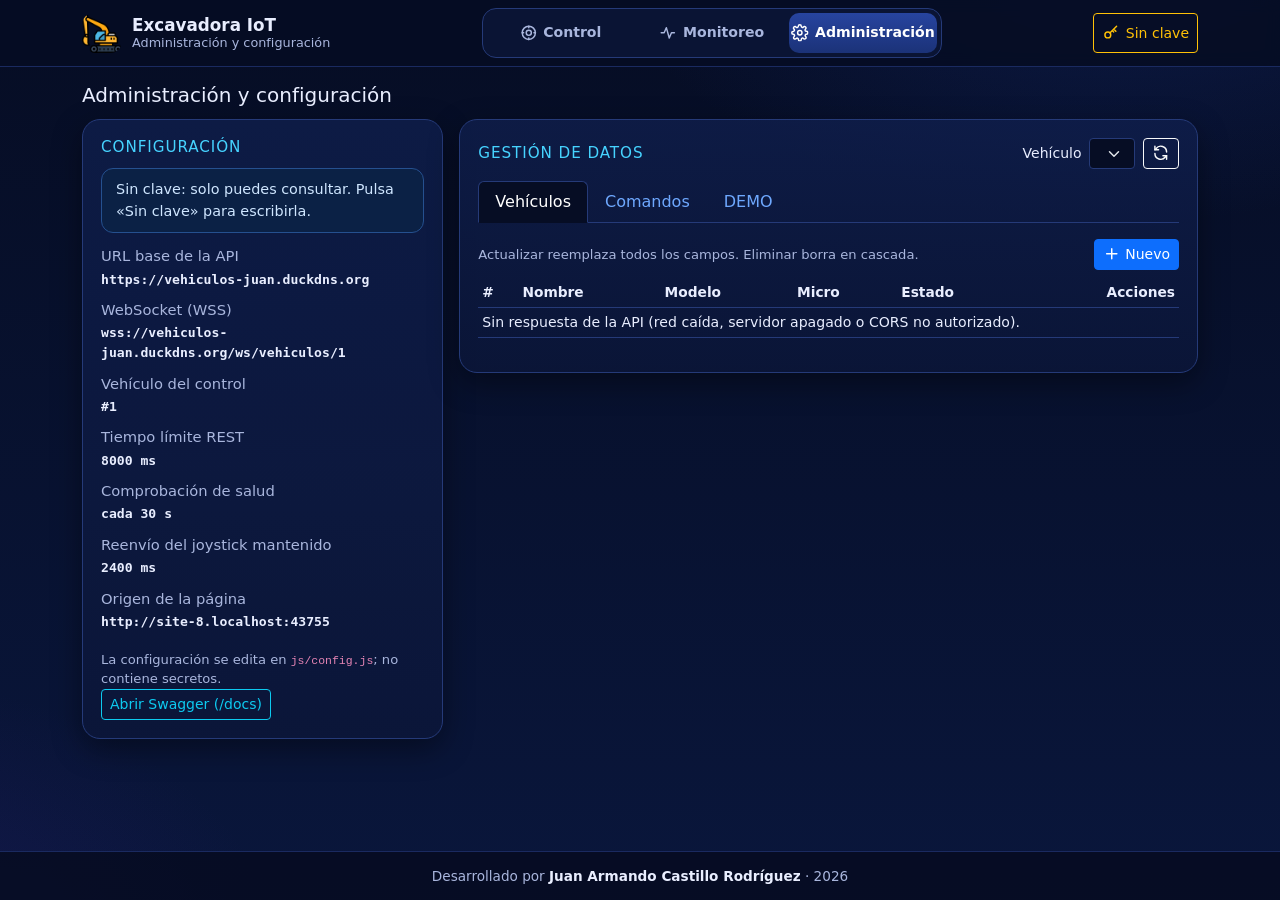
==== administracion.html @ 156f3e48 "Pantalla de carga" ====
<!doctype html>
<html lang="es" data-bs-theme="dark">
<head>
  <meta charset="utf-8">
  <meta name="viewport" content="width=device-width, initial-scale=1, viewport-fit=cover">
  <meta http-equiv="Content-Security-Policy" content="default-src 'self'; script-src 'self' https://cdn.jsdelivr.net; style-src 'self' https://cdn.jsdelivr.net; img-src 'self' data:; font-src 'self'; connect-src https://vehiculos-juan.duckdns.org wss://vehiculos-juan.duckdns.org; base-uri 'self'; form-action 'none'; object-src 'none'">
  <meta name="referrer" content="no-referrer">
  <meta name="description" content="Administración y configuración del vehículo IoT: vehículos, catálogo de comandos y DEMO.">
  <meta name="theme-color" content="#060d24">
  <title>Administración · Excavadora IoT</title>
  <link rel="icon" href="assets/icons/favicon.ico" sizes="16x16 32x32 48x48">
  <link rel="icon" href="assets/icons/favicon-32.png" type="image/png" sizes="32x32">
  <link rel="icon" href="assets/icons/icon-192.png" type="image/png" sizes="192x192">
  <link rel="apple-touch-icon" href="assets/icons/apple-touch-icon.png">
  <link rel="manifest" href="assets/site.webmanifest">
  <link rel="stylesheet" href="https://cdn.jsdelivr.net/npm/bootstrap@5.3.3/dist/css/bootstrap.min.css"
        integrity="sha384-QWTKZyjpPEjISv5WaRU9OFeRpok6YctnYmDr5pNlyT2bRjXh0JMhjY6hW+ALEwIH" crossorigin="anonymous">
  <link rel="stylesheet" href="assets/css/app.css">
  <script src="js/ui/carga.js"></script>
  <script defer src="https://cdn.jsdelivr.net/npm/bootstrap@5.3.3/dist/js/bootstrap.bundle.min.js"
          integrity="sha384-YvpcrYf0tY3lHB60NNkmXc5s9fDVZLESaAA55NDzOxhy9GkcIdslK1eN7N6jIeHz" crossorigin="anonymous"></script>
  <script type="module" src="js/pages/administracion.js"></script>
</head>
<body>
  <div class="carga" aria-hidden="true">
    <div class="carga-in">
      <div class="carga-logo"><img src="assets/icons/icon-192.png" alt="" width="96" height="96"></div>
      <div class="carga-suelo"></div>
      <p class="carga-titulo">Excavadora <span>IoT</span></p>
      <p class="carga-seccion"><small>Abriendo</small><strong>Administración</strong></p>
      <div class="carga-barra"><span></span></div>
      <p class="carga-pasos"><span>Encendiendo motor…</span><span>Calentando hidráulicos…</span><span>Preparando la pala…</span><span>¡Listo para excavar!</span></p>
      <p class="carga-pie">Juan Armando Castillo Rodríguez · 2026</p>
    </div>
  </div>
  <a class="saltar" href="#contenido">Saltar al contenido</a>

  <header class="barra-sup">
    <div class="container-xl barra-sup-in">
      <a class="marca" href="index.html">
        <img src="assets/icons/icon-192.png" alt="" width="40" height="40">
        <span class="marca-txt"><strong>Excavadora IoT</strong><small>Administración y configuración</small></span>
      </a>
      <nav class="nav-sec" aria-label="Secciones">
        <a href="index.html"><svg class="ico" aria-hidden="true"><use href="assets/icons/sprite.svg#i-gamepad"/></svg><span>Control</span></a>
        <a href="monitoreo.html"><svg class="ico" aria-hidden="true"><use href="assets/icons/sprite.svg#i-pulse"/></svg><span>Monitoreo</span></a>
        <a href="administracion.html" aria-current="page" aria-label="Administración"><svg class="ico" aria-hidden="true"><use href="assets/icons/sprite.svg#i-gear"/></svg><span class="lbl-largo">Administración</span><span class="lbl-corto" aria-hidden="true">Admin</span></a>
      </nav>
      <button id="btnClave" class="btn btn-sm btn-outline-warning btn-clave" type="button">
        <svg class="ico" aria-hidden="true"><use href="assets/icons/sprite.svg#i-key"/></svg><span>Sin clave</span>
      </button>
    </div>
  </header>

  <main id="contenido" class="container-xl contenido">
    <h1 class="titulo-pagina">Administración y configuración</h1>

    <div class="row g-3">
      <div class="col-lg-4">
        <section class="tarjeta" aria-labelledby="tConfig">
          <div class="tarjeta-h"><h2 id="tConfig">Configuración</h2></div>
          <p id="estadoClave" class="aviso aviso-info"></p>
          <dl id="dlConfig" class="kv kv-config"></dl>
          <p class="ayuda">La configuración se edita en <code>js/config.js</code>; no contiene secretos.</p>
          <a id="lnkDocs" class="btn btn-sm btn-outline-info" href="#" target="_blank" rel="noopener noreferrer">Abrir Swagger (/docs)</a>
        </section>
      </div>

      <div class="col-lg-8">
        <section class="tarjeta" aria-labelledby="tGestion">
          <div class="tarjeta-h">
            <h2 id="tGestion">Gestión de datos</h2>
            <div class="d-flex gap-2 align-items-center">
              <label class="small text-nowrap" for="selVehiculo">Vehículo</label>
              <select id="selVehiculo" class="form-select form-select-sm"></select>
              <button id="btnRecargar" class="btn btn-sm btn-outline-light" type="button" aria-label="Recargar datos">
                <svg class="ico" aria-hidden="true"><use href="assets/icons/sprite.svg#i-sync"/></svg>
              </button>
            </div>
          </div>

          <ul class="nav nav-tabs" role="tablist">
            <li class="nav-item" role="presentation">
              <button class="nav-link active" id="tab-veh" data-bs-toggle="tab" data-bs-target="#pnl-veh" type="button" role="tab" aria-controls="pnl-veh" aria-selected="true">Vehículos</button>
            </li>
            <li class="nav-item" role="presentation">
              <button class="nav-link" id="tab-cmd" data-bs-toggle="tab" data-bs-target="#pnl-cmd" type="button" role="tab" aria-controls="pnl-cmd" aria-selected="false">Comandos</button>
            </li>
            <li class="nav-item" role="presentation">
              <button class="nav-link" id="tab-demo" data-bs-toggle="tab" data-bs-target="#pnl-demo" type="button" role="tab" aria-controls="pnl-demo" aria-selected="false">DEMO</button>
            </li>
          </ul>

          <div class="tab-content pt-3">
            <div class="tab-pane fade show active" id="pnl-veh" role="tabpanel" aria-labelledby="tab-veh" tabindex="0">
              <div class="d-flex justify-content-between align-items-center mb-2">
                <p class="ayuda m-0">Actualizar reemplaza todos los campos. Eliminar borra en cascada.</p>
                <button id="btnNuevoVehiculo" class="btn btn-sm btn-primary" type="button">
                  <svg class="ico" aria-hidden="true"><use href="assets/icons/sprite.svg#i-plus"/></svg> Nuevo
                </button>
              </div>
              <div class="table-responsive">
                <table class="table table-sm align-middle">
                  <thead><tr>
                    <th scope="col">#</th><th scope="col">Nombre</th><th scope="col" class="d-none d-md-table-cell">Modelo</th>
                    <th scope="col" class="d-none d-sm-table-cell">Micro</th><th scope="col">Estado</th><th scope="col" class="text-end">Acciones</th>
                  </tr></thead>
                  <tbody id="tbVehiculos"></tbody>
                </table>
              </div>
            </div>

            <div class="tab-pane fade" id="pnl-cmd" role="tabpanel" aria-labelledby="tab-cmd" tabindex="0">
              <div class="d-flex justify-content-between align-items-center mb-2">
                <p class="ayuda m-0">Catálogo del vehículo seleccionado. El control solo muestra comandos activos.</p>
                <button id="btnNuevoComando" class="btn btn-sm btn-primary" type="button">
                  <svg class="ico" aria-hidden="true"><use href="assets/icons/sprite.svg#i-plus"/></svg> Nuevo
                </button>
              </div>
              <div class="table-responsive">
                <table class="table table-sm align-middle">
                  <thead><tr>
                    <th scope="col">Código</th><th scope="col">Nombre</th><th scope="col" class="d-none d-md-table-cell">Descripción</th>
                    <th scope="col">Estado</th><th scope="col" class="text-end">Acciones</th>
                  </tr></thead>
                  <tbody id="tbComandos"></tbody>
                </table>
              </div>
            </div>

            <div class="tab-pane fade" id="pnl-demo" role="tabpanel" aria-labelledby="tab-demo" tabindex="0">
              <div class="d-flex justify-content-between align-items-center mb-2">
                <p class="ayuda m-0">El botón «Demo» de Control ejecuta la marcada «En Control» (elige otra con «Usar en Control»).</p>
                <button id="btnNuevaDemo" class="btn btn-sm btn-primary" type="button">
                  <svg class="ico" aria-hidden="true"><use href="assets/icons/sprite.svg#i-plus"/></svg> Nueva
                </button>
              </div>
              <div class="table-responsive">
                <table class="table table-sm align-middle">
                  <thead><tr>
                    <th scope="col">Nombre</th><th scope="col" class="d-none d-md-table-cell">Descripción</th>
                    <th scope="col">Estado</th><th scope="col" class="text-end">Acciones</th>
                  </tr></thead>
                  <tbody id="tbDemos"></tbody>
                </table>
              </div>

              <div class="d-flex justify-content-between align-items-center mt-3 mb-2">
                <h3 id="tituloMovimientos" class="subtitulo m-0">Movimientos de la DEMO</h3>
                <button id="btnNuevoMovimiento" class="btn btn-sm btn-primary" type="button" disabled>
                  <svg class="ico" aria-hidden="true"><use href="assets/icons/sprite.svg#i-plus"/></svg> Paso
                </button>
              </div>
              <p id="totalMovimientos" class="ayuda mt-0"></p>
              <div class="table-responsive">
                <table class="table table-sm align-middle">
                  <thead><tr>
                    <th scope="col">Orden</th><th scope="col">Comando</th><th scope="col">Duración ms</th>
                    <th scope="col">Pausa ms</th><th scope="col" class="text-end">Acciones</th>
                  </tr></thead>
                  <tbody id="tbMovimientos"></tbody>
                </table>
              </div>
            </div>
          </div>
        </section>
      </div>
    </div>
  </main>

  <footer class="pie">
    <div class="container-xl">
      <p class="mb-0">Desarrollado por <strong>Juan Armando Castillo Rodríguez</strong> · 2026</p>
    </div>
  </footer>
</body>
</html>
---- assets/css/app.css ----
/* ==========================================================================
   Excavadora IoT · estilos propios sobre Bootstrap 5.3 (tema oscuro)
   Mobile First: los estilos base son para teléfono; los @media amplían.
   ========================================================================== */

:root {
  --fondo: #060d24;
  --fondo-2: #0b1a45;
  --panel: #0d1b45;
  --panel-borde: #253a78;
  --texto: #e9eeff;
  --tenue: #a9b6dd;
  --acento: #46d3ff;
  --violeta: #7c8cff;
  --ok: #34e0a8;
  --medio: #ffc857;
  --mal: #ff6b84;
  --neutro: #9aa6c8;
  --radio: 18px;
  --stop-alto: 48px;
  --sab: env(safe-area-inset-bottom, 0px);
  --bs-body-bg: var(--fondo);
  --bs-body-color: var(--texto);
  --bs-secondary-color: var(--tenue);
  --bs-border-color: var(--panel-borde);
  --bs-link-color-rgb: 70, 211, 255;
  --bs-link-hover-color-rgb: 150, 230, 255;
}

* { -webkit-tap-highlight-color: transparent; }
[hidden] { display: none !important; }

html, body { max-width: 100%; overflow-x: hidden; }

body {
  min-height: 100vh;
  display: flex;
  flex-direction: column;
  background:
    radial-gradient(900px 520px at 88% -10%, #1b3a9a55, transparent 60%),
    radial-gradient(700px 520px at -10% 110%, #3a1f8a40, transparent 60%),
    linear-gradient(180deg, var(--fondo), var(--fondo-2) 140%) fixed;
  color: var(--texto);
  font-family: system-ui, -apple-system, "Segoe UI", Roboto, "Helvetica Neue", Arial, sans-serif;
}

:focus-visible {
  outline: 3px solid var(--acento) !important;
  outline-offset: 2px;
  box-shadow: none !important;
}

.container-xl {
  padding-left: max(.75rem, env(safe-area-inset-left, 0px));
  padding-right: max(.75rem, env(safe-area-inset-right, 0px));
}

.saltar {
  position: absolute; left: 8px; top: -60px; z-index: 100;
  padding: 8px 14px; border-radius: 10px; background: var(--acento); color: #00121b; font-weight: 700;
}
.saltar:focus { top: 8px; }

.ico {
  width: 1.25em; height: 1.25em; flex: none;
  fill: none; stroke: currentColor; stroke-width: 2; stroke-linecap: round; stroke-linejoin: round;
  vertical-align: -0.25em;
}
.ico.gira { animation: girar 1.2s linear infinite; }
@keyframes girar { to { transform: rotate(360deg); } }

/* ------------------------------ Encabezado ------------------------------ */
.barra-sup {
  position: sticky; top: 0; z-index: 30;
  background: #060d24e6; backdrop-filter: blur(8px);
  border-bottom: 1px solid #1a2a60;
  padding-top: env(safe-area-inset-top, 0px);
}
.barra-sup-in {
  display: grid;
  grid-template-columns: minmax(0, 1fr) auto;
  grid-template-areas: "marca clave" "nav nav";
  gap: 8px 10px; align-items: center; padding-block: 8px;
}
.marca { grid-area: marca; display: flex; align-items: center; gap: 10px; min-width: 0; color: var(--texto); text-decoration: none; }
.marca img { border-radius: 12px; flex: none; }
.marca-txt { display: flex; flex-direction: column; min-width: 0; line-height: 1.2; }
.marca-txt strong { font-size: 1.05rem; }
.marca-txt small { color: var(--tenue); font-size: .8rem; white-space: nowrap; overflow: hidden; text-overflow: ellipsis; }
.btn-clave { grid-area: clave; display: inline-flex; align-items: center; gap: 6px; min-height: 40px; white-space: nowrap; }

.nav-sec {
  grid-area: nav; display: grid; grid-template-columns: repeat(3, minmax(0, 1fr));
  gap: 4px; padding: 4px; border-radius: 14px; background: #0a1434; border: 1px solid var(--panel-borde);
}
.nav-sec a {
  display: flex; align-items: center; justify-content: center; gap: 6px; min-height: 40px; padding: 6px 8px;
  border-radius: 10px; color: var(--tenue); text-decoration: none; font-size: .88rem; font-weight: 600;
  white-space: nowrap; overflow: hidden; text-overflow: ellipsis;
}
.nav-sec a:hover { color: var(--texto); background: #ffffff0d; }
.nav-sec a[aria-current="page"] { color: #fff; background: linear-gradient(180deg, #27449f, #1b3278); }

@media (max-width: 575.98px) {
  .nav-sec .lbl-largo { display: none; }
  .nav-sec .lbl-corto { display: inline; }
  .marca img { width: 34px; height: 34px; }
  .barra-sup-in { padding-block: 6px; gap: 6px 8px; }
  .nav-sec a { min-height: 38px; }
}

@media (min-width: 768px) {
  .barra-sup-in { grid-template-columns: auto 1fr auto; grid-template-areas: "marca nav clave"; }
  .nav-sec { justify-self: center; width: min(460px, 100%); }
}

/* ----------------- Menú con indicadores (página de Control) -------------- */
/* Un solo bloque: secciones a la izquierda y WSS · AWS · RDS a la derecha. */
.menu {
  grid-area: nav; display: flex; align-items: stretch; gap: 4px; min-width: 0;
  padding: 4px; border-radius: 14px; background: #0a1434; border: 1px solid var(--panel-borde);
}
.menu .nav-sec { flex: 1 1 auto; display: flex; gap: 2px; min-width: 0; padding: 0; border: 0; background: none; }
.menu .nav-sec a { flex: 1 1 auto; min-width: 0; padding-inline: 6px; }
.estado-barra { flex: none; display: flex; }
.estado-btn {
  display: flex; align-items: center; gap: 1px; min-height: 38px; padding: 0 3px 0 5px;
  border: 0; border-left: 1px solid var(--panel-borde); border-radius: 0 10px 10px 0;
  background: transparent; color: var(--tenue); font: inherit; touch-action: manipulation;
}
.estado-btn:hover { background: #ffffff0d; }
.estado-chip {
  display: flex; flex-direction: column; align-items: center; gap: 2px; min-width: 30px; padding: 0 2px;
  font-size: .58rem; font-weight: 700; letter-spacing: .05em; line-height: 1;
}
.estado-ico { display: inline-flex; }
.estado-chip .ico { width: 15px; height: 15px; vertical-align: 0; }
.estado-chip[data-nivel="ok"] .ico { color: var(--ok); }
.estado-chip[data-nivel="medio"] .ico { color: var(--medio); }
.estado-chip[data-nivel="mal"] .ico, .estado-chip[data-nivel="mal"] .estado-nombre { color: var(--mal); }
.estado-chip[data-nivel="neutro"] .ico { color: var(--neutro); }

@media (max-width: 575.98px) { .menu .nav-sec .ico { display: none; } }   /* en teléfono: solo texto en las secciones */
@media (min-width: 768px) { .menu { justify-self: center; width: min(600px, 100%); } .menu .nav-sec { width: auto; } }
@media (min-width: 992px) {
  .estado-chip { flex-direction: row; gap: 4px; padding: 0 5px; font-size: .68rem; }
  .estado-btn { padding: 0 6px 0 8px; }
}

/* ------------------------------- Contenido ------------------------------ */
.contenido { flex: 1 0 auto; padding-top: 14px; padding-bottom: 20px; }
.titulo-pagina { font-size: 1.25rem; margin: 2px 0 12px; }

.tarjeta {
  background: linear-gradient(180deg, #0f1e4ccc, #0b1639cc);
  border: 1px solid var(--panel-borde); border-radius: var(--radio);
  padding: 14px; box-shadow: 0 10px 30px #0006; min-width: 0;
}
.tarjeta-h { display: flex; flex-wrap: wrap; align-items: center; justify-content: space-between; gap: 8px 12px; margin-bottom: 12px; }
.tarjeta h2 { font-size: .95rem; margin: 0; color: var(--acento); letter-spacing: .06em; text-transform: uppercase; }
.subtitulo { font-size: .78rem; color: var(--tenue); letter-spacing: .08em; text-transform: uppercase; margin: 18px 0 10px; }
.columna { display: grid; gap: 1rem; align-content: start; }
.ayuda { font-size: .82rem; color: var(--tenue); margin: 10px 0 0; }
.vacio { color: var(--tenue); font-size: .88rem; }

@media (min-width: 576px) { .tarjeta { padding: 18px; } }

.aviso {
  margin: 0 0 12px; padding: 10px 14px; border-radius: 12px; font-size: .9rem;
  background: #0b2145; border: 1px solid #25508f; color: #cfe6ff;
}
.aviso-error { background: #35101c; border-color: #8a2a42; color: #ffd0da; }

.kv { display: grid; grid-template-columns: auto minmax(0, 1fr); gap: 6px 14px; margin: 0; font-size: .92rem; }
.kv dt { color: var(--tenue); font-weight: 400; }
.kv dd { margin: 0; text-align: right; font-weight: 600; overflow-wrap: anywhere; }
.kv .destacado { font-size: 1.35rem; color: var(--acento); letter-spacing: .03em; }
.kv-config { grid-template-columns: minmax(0, 1fr); gap: 2px; }
.kv-config dd { text-align: left; font-family: ui-monospace, Consolas, monospace; font-size: .82rem; margin-bottom: 8px; }

/* ----------------------- Panel de conectividad -------------------------- */
.lbl-corto { display: none; }
.conn { margin-bottom: 12px; }
.conn-grid { display: grid; gap: 8px; grid-template-columns: repeat(3, minmax(0, 1fr)); }

.conn-item {
  display: flex; gap: 10px; align-items: flex-start; min-width: 0;
  padding: 10px 12px; border-radius: 14px; background: #0a1434; border: 1px solid var(--panel-borde);
  border-left-width: 5px;
}
.conn-ico { font-size: 1.35rem; line-height: 1; padding-top: 2px; }
.conn-txt { display: flex; flex-direction: column; min-width: 0; }
.conn-nombre { display: flex; align-items: center; gap: 5px; font-size: .74rem; color: var(--tenue); text-transform: uppercase; letter-spacing: .06em; }
.conn-tipo { width: 1.1em; height: 1.1em; }
.conn-estado { font-size: 1rem; }
.conn-sub, .conn-detalle { color: var(--tenue); font-size: .75rem; overflow-wrap: anywhere; }
.conn-detalle:empty { display: none; }

.nivel-ok { border-color: var(--panel-borde); border-left-color: var(--ok); } .nivel-ok .conn-ico, .nivel-ok .conn-estado { color: var(--ok); }
.nivel-medio { border-left-color: var(--medio); } .nivel-medio .conn-ico, .nivel-medio .conn-estado { color: var(--medio); }
.nivel-mal { border-left-color: var(--mal); } .nivel-mal .conn-ico, .nivel-mal .conn-estado { color: var(--mal); }
.nivel-neutro { border-left-color: var(--neutro); border-left-style: dashed; } .nivel-neutro .conn-ico, .nivel-neutro .conn-estado { color: var(--neutro); }

.conn-pie { display: flex; align-items: center; justify-content: space-between; gap: 8px; margin-top: 8px; }
.conn-nota { display: flex; gap: 6px; align-items: flex-start; margin: 0; font-size: .78rem; color: var(--tenue); flex: 1 1 auto; min-width: 0; }
.conn-btn { display: inline-flex; align-items: center; gap: 6px; min-height: 36px; flex: none; }
.conn-compacto .conn-sub { display: none; }
.conn-compacto .conn-item { padding: 8px 12px; }

/* Móvil: tres fichas en una fila. Fila 1 = tipo (icono + nombre corto),
   fila 2 = estado (icono de estado + texto). El color es apoyo, no la única señal. */
@media (max-width: 639.98px) {
  .conn-grid { gap: 6px; }
  .conn-item {
    display: grid; grid-template-columns: auto minmax(0, 1fr); grid-template-areas: "nombre nombre" "ico estado";
    gap: 2px 5px; align-items: center; padding: 6px 8px;
    border-left-width: 1px; border-top-width: 4px;
  }
  .nivel-ok { border-top-color: var(--ok); } .nivel-medio { border-top-color: var(--medio); }
  .nivel-mal { border-top-color: var(--mal); } .nivel-neutro { border-top-color: var(--neutro); border-top-style: dashed; border-left-style: solid; }
  .conn-txt { display: contents; }
  .conn-nombre { grid-area: nombre; font-size: .66rem; letter-spacing: .04em; font-weight: 600; }
  .conn-ico { grid-area: ico; font-size: .95rem; padding: 0; }
  .conn-estado { grid-area: estado; font-size: .8rem; line-height: 1.15; overflow-wrap: normal; }
  .conn-sub, .conn-detalle { display: none; }
  .conn .lbl-largo { display: none; }
  .conn .lbl-corto { display: inline; }
  .conn-pie { margin-top: 6px; }
  .conn-nota { font-size: .72rem; align-items: center; }
  .conn-btn { min-height: 34px; min-width: 40px; justify-content: center; padding: 4px 8px; }
}
@media (max-width: 400px) {
  .conn-estado { font-size: .72rem; }
  .conn-item { padding: 6px 6px; gap: 2px 4px; }
}
@media (max-width: 350px) {
  .conn-ico { display: none; }                     /* el texto y el borde superior siguen indicando el estado */
  .conn-item { grid-template-areas: "nombre nombre" "estado estado"; }
}

/* ---------------------------- Modo de manejo ---------------------------- */
.segmento { display: inline-flex; max-width: 100%; border: 1px solid var(--panel-borde); border-radius: 12px; overflow: hidden; background: #0a1434; }
.segmento button {
  flex: 1 1 auto; min-height: 42px; border: 0; padding: 8px 14px; background: transparent; color: var(--tenue);
  font: inherit; font-size: .88rem; font-weight: 600; touch-action: manipulation;
  display: inline-flex; align-items: center; justify-content: center; gap: 6px;
}
.segmento button[aria-selected="true"], .segmento button[aria-pressed="true"] { background: linear-gradient(180deg, #27449f, #1b3278); color: #fff; }

/* --------------------------- Botones de control ------------------------- */
.cbtn {
  position: relative; display: flex; flex-direction: column; align-items: center; justify-content: center; gap: 2px;
  min-height: 56px; min-width: 0; padding: 4px 3px; border-radius: 14px; border: 1px solid #3550a8;
  background: linear-gradient(180deg, #1a2f78, #10215a); color: var(--texto);
  font: inherit; font-size: .66rem; font-weight: 700; letter-spacing: .02em; line-height: 1.15; text-align: center;
  box-shadow: 0 5px 14px #0007, inset 0 1px 0 #ffffff1a;
  touch-action: none; user-select: none; -webkit-user-select: none; -webkit-touch-callout: none;
  transition: transform .06s, box-shadow .15s, border-color .15s, background .15s;
}
.cbtn .ico { width: 22px; height: 22px; }
.cbtn-txt, .cbtn-estado { max-width: 100%; white-space: nowrap; overflow: hidden; text-overflow: ellipsis; }
.cbtn-estado { font-size: .92em; font-weight: 600; letter-spacing: .03em; }
.cbtn-estado:empty { display: none; }
/* Mientras se muestra el estado (Enviando, Aceptado, Error) sustituye al nombre: una sola línea de texto. */
.cbtn.is-sending .cbtn-txt, .cbtn.is-ok .cbtn-txt, .cbtn.is-error .cbtn-txt { display: none; }
.cbtn.is-pressed { transform: translateY(2px) scale(.97); border-color: var(--acento); background: linear-gradient(180deg, #2a52c9, #17317f); box-shadow: 0 0 22px #46d3ff66; }
.cbtn.is-sending { border-color: var(--medio); }
.cbtn.is-sending .cbtn-estado { color: var(--medio); }
.cbtn.is-ok { border-color: var(--ok); box-shadow: 0 0 18px #34e0a855; }
.cbtn.is-ok .cbtn-estado { color: var(--ok); }
.cbtn.is-error { border-color: var(--mal); box-shadow: 0 0 18px #ff6b8455; }
.cbtn.is-error .cbtn-estado { color: var(--mal); }
.cbtn.is-activo { outline: 2px solid var(--ok); outline-offset: 2px; }
.cbtn:disabled { opacity: .4; filter: saturate(.4); cursor: not-allowed; box-shadow: none; }
.cbtn.sin-catalogo { border-style: dashed; }

/* Cruceta: se ajusta al hueco de su mando (.pad-zona es el contenedor de tamaño).
   En vertical puede ser algo más alta que ancha para dar botones más cómodos. */
.cruceta {
  display: grid; grid-template-columns: repeat(3, minmax(0, 1fr)); grid-template-rows: repeat(3, minmax(0, 1fr));
  gap: clamp(4px, 3cqmin, 10px);
  width: min(100cqw, 340px); height: min(100cqh, 125cqw, 425px);
}
.cruceta .cbtn { min-height: 0; padding: 2px; letter-spacing: 0; font-size: clamp(.53rem, 5.4cqmin, .76rem); }
.cruceta .cbtn .ico { width: clamp(18px, 13cqmin, 30px); height: clamp(18px, 13cqmin, 30px); }
.cruceta .dir-arriba { grid-area: 1 / 2; } .cruceta .dir-izquierda { grid-area: 2 / 1; }
.cruceta .dir-derecha { grid-area: 2 / 3; } .cruceta .dir-abajo { grid-area: 3 / 2; }
.cruceta-eje {
  grid-area: 2 / 2; place-self: center; width: 70%; aspect-ratio: 1; border-radius: 50%;
  display: grid; place-items: center; color: #6d85d0; border: 1px dashed #3a55ad88; background: #0a143499;
}
.cruceta-eje .ico { width: 52%; height: 52%; stroke-width: 1.6; }

.secundarios { display: grid; gap: 6px; grid-template-columns: repeat(auto-fit, minmax(60px, 1fr)); min-height: 0; }
/* Fila central: accesorios del catálogo + Demo, todos en la misma rejilla */
.fila-centro { display: grid; gap: 6px; grid-template-columns: repeat(auto-fit, minmax(60px, 1fr)); min-height: 0; }
.fila-centro > .secundarios { display: contents; }
.cbtn-demo { --avance: 0%; border-color: #6b5bd6; background: linear-gradient(180deg, #2b2a7a, #191a55); }
.cbtn-demo.is-confirmar { border-color: var(--medio); color: var(--medio); box-shadow: 0 0 16px #ffc85755; }
.cbtn-demo.is-demo {
  border-color: var(--violeta); color: #fff;
  background: linear-gradient(90deg, #5a4bd6 var(--avance), #191a55 var(--avance));
  box-shadow: 0 0 16px #7c8cff66;
}
.secundarios .vacio { margin: 0; font-size: .78rem; text-align: center; }
.cbtn-sec { min-height: 52px; border-radius: 12px; }

/* -------------------------------- Joystick ------------------------------ */
.joy {
  position: relative; width: min(78vw, 300px, 50vh); aspect-ratio: 1; margin: 0 auto; border-radius: 50%;
  background: radial-gradient(circle at 50% 38%, #17306f 0%, #0c1840 62%, #08112b 100%);
  border: 2px solid #3550a8; box-shadow: inset 0 0 42px #000b, 0 0 30px #1d3a9a55, 0 10px 26px #0008;
  touch-action: none; user-select: none; -webkit-user-select: none; -webkit-touch-callout: none; cursor: grab;
}
.joy::before { content: ""; position: absolute; inset: 17%; border-radius: 50%; border: 1px dashed #3a55ad88; }
.joy::after { content: ""; position: absolute; inset: 37%; border-radius: 50%; border: 1px solid #3a55ad66; }
.joy.deshabilitado { opacity: .4; filter: saturate(.4); cursor: not-allowed; }
.joy.arrastrando { cursor: grabbing; border-color: var(--acento); }
.joy-mk { pointer-events: none; position: absolute; display: grid; place-items: center; width: 30px; height: 30px; color: #6d85d0; transition: color .12s; }
.joy-mk .ico { width: 24px; height: 24px; stroke-width: 2.6; }
.joy-mk.on { color: var(--acento); filter: drop-shadow(0 0 7px var(--acento)); }
.joy-mk.no-disp { opacity: .25; }
.mk-arriba { top: 6%; left: calc(50% - 15px); } .mk-abajo { bottom: 6%; left: calc(50% - 15px); }
.mk-izquierda { left: 6%; top: calc(50% - 15px); } .mk-derecha { right: 6%; top: calc(50% - 15px); }
.joy-perilla {
  position: absolute; left: 33%; top: 33%; width: 34%; height: 34%; border-radius: 50%; z-index: 1; pointer-events: none;
  background: radial-gradient(circle at 35% 28%, #9be8ff, #2f78ff 52%, #1b2f93);
  box-shadow: 0 8px 20px #000b, 0 0 26px #46d3ff77; transition: transform .16s cubic-bezier(.2, .9, .3, 1.3); will-change: transform;
}
.joy.arrastrando .joy-perilla { transition: none; }
.joy.arrastrando .joy-mk { transition: none; }

/* ------------------------------ Giroscopio ------------------------------ */
/* Nivel de burbuja (mismo aspecto que el joystick, pero no se toca) + Activar/Centrar. */
.giro { width: 100%; height: 100%; min-height: 0; display: flex; flex-direction: column; align-items: center; gap: 5px; }
.giro-zona { flex: 1 1 auto; min-height: 0; width: 100%; container-type: size; display: grid; place-items: center; }
.tel-nivel {
  --gx: 0; --gy: 0;
  position: relative; width: min(100cqw, 100cqh, 250px); aspect-ratio: 1; display: grid; place-items: center;
  border-radius: 22px; border: 1px solid var(--panel-borde); perspective: 520px;
  background:
    linear-gradient(90deg, transparent calc(50% - .5px), #3a55ad55 calc(50% - .5px), #3a55ad55 calc(50% + .5px), transparent calc(50% + .5px)),
    linear-gradient(0deg, transparent calc(50% - .5px), #3a55ad55 calc(50% - .5px), #3a55ad55 calc(50% + .5px), transparent calc(50% + .5px)),
    radial-gradient(circle at 50% 45%, #15296a, #0a1434 72%);
  transition: border-color .2s, opacity .2s;
}
.tel-nivel.activo { border-color: var(--acento); box-shadow: 0 0 22px #46d3ff33 inset; }
.tel-nivel.deshabilitado { opacity: .45; filter: saturate(.4); }
.tel {
  position: relative; width: 33%; aspect-ratio: 9 / 17; display: grid; place-items: center;
  border-radius: 16% / 9%; border: 3px solid #8fa6e8; background: linear-gradient(160deg, #23408f, #0d1b45);
  box-shadow: 0 14px 26px #000a;
  transform: rotateX(calc(var(--gy) * -1.4deg)) rotateY(calc(var(--gx) * 1.4deg));
  transition: transform .08s linear, opacity .2s;
}
.tel::before { content: ""; position: absolute; top: 5%; width: 30%; height: 3%; border-radius: 9px; background: #8fa6e8aa; }
.tel-nivel:not(.activo) .tel { opacity: .55; }
.tel-pantalla { position: relative; width: 80%; height: 78%; margin-top: 8%; border-radius: 10%; background: #07102a; display: grid; place-items: center; overflow: hidden; }
.tel-burbuja {
  width: 34%; aspect-ratio: 1; border-radius: 50%;
  background: radial-gradient(circle at 35% 30%, #c4f5ff, var(--acento) 55%, #1b6fd1); box-shadow: 0 0 12px #46d3ff99;
  transform: translate(calc(var(--gx) * 3.6%), calc(var(--gy) * 3.6%));
}
.tel-dir {
  position: absolute; display: inline-flex; align-items: center; gap: 2px; padding: 2px 6px; border-radius: 999px;
  font-size: clamp(.55rem, 4.6cqmin, .7rem); font-weight: 800; letter-spacing: .04em; text-transform: uppercase;
  color: #7d93d8; border: 1px solid transparent; transition: background .12s, color .12s;
}
.tel-dir .ico { width: 1.15em; height: 1.15em; stroke-width: 2.6; }
.tel-dir.dir-arriba { top: 4%; left: 50%; transform: translateX(-50%); }
.tel-dir.dir-abajo { bottom: 4%; left: 50%; transform: translateX(-50%); }
.tel-dir.dir-izquierda { left: 2%; top: 50%; transform: translateY(-50%); }
.tel-dir.dir-derecha { right: 2%; top: 50%; transform: translateY(-50%); }
.tel-dir.on { color: #00121b; background: var(--acento); box-shadow: 0 0 14px #46d3ff88; }
.tel-dir.no-disp { opacity: .3; }

/* Brazo y pala en modo Giroscopio: botonera compacta 2×2 (Subir · Pala izq. / Bajar · Pala der.) */
.botones-brazo {
  display: grid; grid-template-columns: repeat(2, minmax(0, 1fr)); grid-template-rows: repeat(2, minmax(0, 1fr));
  gap: clamp(5px, 3cqmin, 10px); width: min(100cqw, 300px); height: min(100cqh, 230px);
}
.botones-brazo .cbtn { min-height: 0; font-size: clamp(.6rem, 5cqmin, .8rem); }
.botones-brazo .cbtn .ico { width: clamp(18px, 11cqmin, 28px); height: clamp(18px, 11cqmin, 28px); }
.botones-brazo .dir-arriba { grid-area: 1 / 1; } .botones-brazo .dir-izquierda { grid-area: 1 / 2; }
.botones-brazo .dir-abajo { grid-area: 2 / 1; } .botones-brazo .dir-derecha { grid-area: 2 / 2; }
.giro-acciones { flex: none; display: flex; gap: 6px; width: 100%; max-width: 280px; }
.btn-giro {
  flex: 1 1 0; min-width: 0; min-height: 38px; padding: 4px 6px; display: inline-flex; align-items: center; justify-content: center; gap: 5px;
  border-radius: 12px; border: 1px solid var(--panel-borde); background: #0a1434; color: var(--texto);
  font: inherit; font-size: .76rem; font-weight: 700; white-space: nowrap; overflow: hidden; touch-action: manipulation;
}
.btn-giro .ico { width: 16px; height: 16px; }
.btn-giro[aria-pressed="true"] { background: linear-gradient(180deg, #27449f, #1b3278); border-color: var(--acento); color: #fff; }
.btn-giro:disabled { opacity: .4; cursor: not-allowed; }
.giro-estado {
  flex: none; margin: 0; max-width: 100%; min-height: 1.25em; font-size: .66rem; line-height: 1.25; color: var(--tenue); text-align: center;
  display: -webkit-box; -webkit-line-clamp: 2; -webkit-box-orient: vertical; overflow: hidden;
}
.giro-estado[data-tipo="error"] { color: var(--medio); }

/* ---------------------------------- Voz --------------------------------- */
.voz { display: grid; gap: 8px; width: 100%; max-width: 560px; align-content: center; }
.voz-fila { display: flex; align-items: center; gap: 10px; min-width: 0; }
.voz-opciones { flex-wrap: wrap; }
.mic {
  flex: none; width: 76px; height: 76px; border-radius: 50%; border: 2px solid #3550a8; color: #fff;
  display: grid; place-items: center; background: radial-gradient(circle at 35% 30%, #2a52c9, #12266f 70%);
  box-shadow: 0 8px 26px #0008; touch-action: manipulation;
}
.mic .ico { width: 34px; height: 34px; }
.mic.on { border-color: var(--ok); animation: onda 1.4s infinite; }
.mic:disabled { opacity: .4; }
@keyframes onda { 0% { box-shadow: 0 0 0 0 #34e0a877; } 70% { box-shadow: 0 0 0 18px #34e0a800; } 100% { box-shadow: 0 0 0 0 #34e0a800; } }
.voz-transcr { flex: 1; min-width: 0; padding: 8px 10px; border-radius: 12px; background: #0a1434; border: 1px solid var(--panel-borde); font-size: .9rem; }
.voz-transcr p { margin: 0; overflow-wrap: anywhere; }
.voz-mic-txt { font-size: .72rem; color: var(--tenue); }
#vozTexto.interino { color: var(--tenue); font-style: italic; }
.voz-res { font-weight: 700; font-size: .82rem; min-height: 1.2em; }
.voz-res.ok { color: var(--ok); } .voz-res.no { color: var(--medio); }
.voz-estado { margin: 0; font-size: .74rem; color: var(--tenue); min-height: 0; }
.voz-estado:empty { display: none; }
.chips { display: flex; gap: 6px; overflow-x: auto; padding-bottom: 2px; scrollbar-width: thin; }
.chip { flex: none; min-height: 32px; padding: 4px 10px; border-radius: 999px; border: 1px solid var(--panel-borde); background: #0b1636; color: var(--texto); font-size: .78rem; }

/* --------------------------------- DEMO --------------------------------- */
.progress { height: 10px; background: #0a1434; border: 1px solid var(--panel-borde); }
.barra-demo { background: linear-gradient(90deg, var(--violeta), var(--acento)); transition: width .3s; }
.progreso-paso { height: 6px; margin-top: 6px; }
.barra-paso { background: linear-gradient(90deg, #34e0a8, #46d3ff); width: 0; }

.contadores { display: grid; grid-template-columns: repeat(4, minmax(0, 1fr)); gap: 6px; margin-top: 12px; }
.contadores div { display: flex; flex-direction: column; align-items: center; padding: 8px 4px; border-radius: 12px; background: #0a1434; border: 1px solid var(--panel-borde); }
.contadores strong { font-size: 1.2rem; color: var(--acento); }
.contadores span { font-size: .68rem; color: var(--tenue); text-align: center; }

/* ------------------------------- Registros ------------------------------ */
.registro { list-style: none; margin: 0; padding: 0; max-height: 260px; overflow: auto; font-size: .82rem; }
.registro li { display: flex; flex-wrap: wrap; gap: 2px 8px; padding: 7px 2px; border-bottom: 1px solid #1a2a5e; }
.registro time { color: var(--tenue); font-family: ui-monospace, Consolas, monospace; font-size: .76rem; }
.reg-etq { color: var(--acento); font-weight: 700; }
.reg-txt { flex: 1 1 180px; min-width: 0; overflow-wrap: anywhere; }

.tabla-alta { max-height: 420px; overflow: auto; }
.table { --bs-table-bg: transparent; --bs-table-color: var(--texto); font-size: .86rem; }
.tabla-eventos .detalle { min-width: 220px; overflow-wrap: anywhere; }
.acciones { text-align: right; white-space: nowrap; }
.acciones .btn { display: inline-flex; align-items: center; gap: 4px; min-height: 36px; min-width: 36px; justify-content: center; margin-left: 4px; }
.badge-control { background: #ffb02e; color: #1a1300; }
.badge.ev-movimiento { background: #1f7a5e; } .badge.ev-demo { background: #4b3aa8; }
.badge.ev-estado { background: #2a4a8f; } .badge.ev-error { background: #a8344f; } .badge.ev-sistema { background: #3a4466; }

/* --------------------------------- Avisos ------------------------------- */
.toasts {
  position: fixed; left: 50%; transform: translateX(-50%); z-index: 1090;
  bottom: calc(var(--sab) + 16px); width: min(92vw, 420px); display: grid; gap: 8px; pointer-events: none;
}
.toast-msg { padding: 11px 14px; border-radius: 12px; font-size: .9rem; background: #0c1a45f2; border: 1px solid var(--panel-borde); box-shadow: 0 8px 24px #000a; }
.toast-msg.ok { border-color: #1f9c76; } .toast-msg.error { border-color: #b8364f; background: #35101cf2; } .toast-msg.info { border-color: #25508f; }

.modal-content { background: linear-gradient(180deg, #0f1e4c, #0a1535); border: 1px solid var(--panel-borde); border-radius: 20px; }

/* -------------------------------- DETENER ------------------------------- */
.stop {
  display: flex; align-items: center; justify-content: center; gap: 4px 10px; width: 100%; min-width: 0;
  min-height: var(--stop-alto); padding: 4px 8px; border-radius: 16px; border: 2px solid #ff8fa3; color: #fff;
  font: inherit; font-size: 1.02rem; font-weight: 800; letter-spacing: .12em; touch-action: manipulation;
  background: linear-gradient(180deg, #e0334f, #a81c37); box-shadow: 0 6px 18px #ff4d6d44;
}
.stop .ico { width: 20px; height: 20px; }
.stop:active { transform: scale(.985); box-shadow: 0 0 34px #ff4d6dcc; }
.stop.is-sending { border-color: var(--medio); }
.stop.is-ok { border-color: var(--ok); }
.stop.is-error { border-color: #fff; background: linear-gradient(180deg, #7a1022, #4d0a16); }
.stop-estado { font-size: .72rem; font-weight: 600; letter-spacing: .04em; }
.stop-estado:empty { display: none; }

.pie {
  flex-shrink: 0; padding: 14px 0; border-top: 1px solid #1a2a60; background: #050b1fcc;
  color: var(--tenue); font-size: .85rem; text-align: center;
}
.pie strong { color: var(--texto); }

/* ==========================================================================
   CONTROL · mando horizontal en una sola pantalla
   Base (teléfono vertical): los dos mandos lado a lado y el bloque central
   (luz, sonido, encendido y DETENER) debajo.
   Horizontal / pantallas anchas: mando · centro · mando, como un control real.
   ========================================================================== */
.pagina-control { height: 100vh; height: 100dvh; overflow: hidden; }
.pagina-control .barra-sup { position: static; }
.pagina-control .pie { padding: 6px 0; font-size: .74rem; }
.pagina-control .toasts { bottom: auto; top: calc(env(safe-area-inset-top, 0px) + 8px); }   /* nunca tapan DETENER */
.contenido-control {
  flex: 1 1 auto; min-height: 0; display: flex; flex-direction: column;
  padding-top: 8px; padding-bottom: 8px; max-width: 1100px;
}

.mando {
  --g: 8px;
  flex: 1 1 auto; min-height: 0; padding: 8px; border-radius: 22px;
  display: grid; column-gap: var(--g);
  grid-template-columns: minmax(0, 1fr) minmax(0, 1fr);
  grid-template-rows: auto auto minmax(0, 1fr) auto auto;
  grid-template-areas: "modos modos" "aviso aviso" "izq der" "centro centro" "estado estado";
}
.mando[data-modo="voz"] { grid-template-areas: "modos modos" "aviso aviso" "voz voz" "centro centro" "estado estado"; }
.mando-modos { grid-area: modos; display: flex; width: 100%; }
.mando .aviso-linea { grid-area: aviso; margin: var(--g) 0 0; padding: 6px 10px; font-size: .8rem; }
.pad-izq { grid-area: izq; } .pad-der { grid-area: der; }
.pad-centro { grid-area: centro; }
.vista-voz { grid-area: voz; }
.pad, .pad-centro, .vista-voz, .linea-estado { margin-top: var(--g); }

.pad {
  display: flex; flex-direction: column; gap: 4px; min-width: 0; min-height: 0; padding: 6px 4px 4px;
  border-radius: 18px; background: #0a143480; border: 1px solid #1a2a60;
}
.pad-titulo {
  margin: 0; text-align: center; font-size: .64rem; font-weight: 700; letter-spacing: .1em; text-transform: uppercase;
  color: var(--tenue); white-space: nowrap; overflow: hidden; text-overflow: ellipsis;
}
.pad-zona { flex: 1 1 auto; min-height: 0; container-type: size; display: grid; place-items: center; }
.pad-zona .joy { width: min(100cqw, 100cqh, 300px); margin: 0; }

.pad-centro { display: flex; flex-direction: column; gap: var(--g); min-width: 0; min-height: 0; }
.vista-voz { min-height: 0; overflow-y: auto; display: grid; place-items: center; padding: 2px; }

.linea-estado {
  grid-area: estado; margin-bottom: 0; font-size: .74rem; color: var(--tenue);
  white-space: nowrap; overflow: hidden; text-overflow: ellipsis;
  border-top: 1px solid #1a2a5e; padding-top: 6px;
}
.linea-estado[data-tipo="error"] { color: var(--mal); }

@media (min-width: 576px) { .mando { --g: 10px; padding: 12px; } .pad { padding: 8px; } }
@media (max-width: 575.98px) {
  .mando-modos button { padding: 6px 4px; gap: 4px; font-size: .8rem; }
  .mando-modos button .ico { width: 1.05em; height: 1.05em; }
}

/* Horizontal (teléfono girado, tableta, escritorio): mando · centro · mando */
@media (orientation: landscape), (min-width: 700px) {
  .mando {
    --centro: clamp(168px, 24vw, 280px);
    grid-template-columns: minmax(0, 1fr) var(--centro) minmax(0, 1fr);
    grid-template-rows: auto auto minmax(0, 1fr) auto;
    grid-template-areas: "aviso aviso aviso" "izq modos der" "izq centro der" "estado estado estado";
  }
  .mando[data-modo="voz"] {
    grid-template-columns: minmax(0, 1fr) var(--centro);
    grid-template-areas: "aviso aviso" "voz modos" "voz centro" "estado estado";
  }
  .mando .aviso-linea { margin: 0 0 var(--g); }
  .pad, .vista-voz { margin-top: 0; }
  .pad-centro { justify-content: center; }
  .cruceta { width: min(100cqw, 100cqh, 340px); height: auto; aspect-ratio: 1; }
  .secundarios, .fila-centro { grid-template-columns: repeat(auto-fit, minmax(50px, 1fr)); }
  .stop { min-height: 56px; letter-spacing: .1em; }
}
@media (orientation: landscape) and (max-width: 899.98px), (min-width: 700px) and (max-width: 899.98px) {
  .mando-modos button span { display: none; }       /* solo iconos; el nombre sigue en aria-label y title */
  .mando-modos button { padding-inline: 6px; }
}
@media (min-width: 900px) and (min-height: 600px) {
  .cbtn-sec { min-height: 68px; font-size: .74rem; }
  .cbtn-sec .ico { width: 26px; height: 26px; }
  .pad-titulo { font-size: .74rem; }
  .stop { min-height: 64px; font-size: 1.1rem; }
  .stop .ico { width: 22px; height: 22px; }
}

/* Teléfonos bajos en vertical: la línea de estado cede su espacio a los mandos (los errores siguen saliendo como aviso) */
@media (orientation: portrait) and (max-height: 700px) { .linea-estado { display: none; } }

/* Pantallas muy bajas en vertical: se permite desplazamiento como último recurso */
@media (max-height: 600px) and (orientation: portrait) {
  .pagina-control { height: auto; min-height: 100dvh; overflow: auto; }
  .mando { flex: none; grid-template-rows: auto auto 210px auto auto; }
}

/* ------------------- Teléfono horizontal (poca altura) ------------------ */
@media (orientation: landscape) and (max-height: 520px) {
  :root { --stop-alto: 44px; }
  .barra-sup { position: static; }
  .barra-sup-in { grid-template-columns: auto 1fr auto; grid-template-areas: "marca nav clave"; padding-block: 6px; }
  .marca-txt small { display: none; }
  .marca img { width: 28px; height: 28px; }
  .nav-sec { width: min(420px, 100%); justify-self: center; padding: 3px; }
  .nav-sec a { min-height: 30px; padding: 2px 6px; }
  .btn-clave { min-height: 32px; }
  .nav-sec .lbl-largo { display: none; }
  .nav-sec .lbl-corto { display: inline; }
  .pagina-control .pie { padding: 5px 0 calc(5px + var(--sab)); font-size: .68rem; }

  .pagina-control .marca-txt { display: none; }      /* solo el logo: el espacio es para menú e indicadores */
  .menu { padding: 3px; width: min(560px, 100%); justify-self: center; }
  .menu .nav-sec { padding: 0; width: auto; }
  .estado-btn { min-height: 30px; }

  .contenido-control { padding-top: 10px; padding-bottom: 10px; }
  .mando { --g: 6px; padding: 8px; border-radius: 18px; }
  .mando-modos button span { display: none; }      /* solo iconos en cualquier ancho horizontal bajo */
  .mando-modos button { padding-inline: 6px; }
  .pad { padding: 3px; border-radius: 14px; }
  .pad-titulo, .linea-estado { display: none; }     /* el título sigue asociado al grupo con aria-labelledby */
  .mando .aviso-linea { padding: 3px 10px; font-size: .72rem; white-space: nowrap; overflow: hidden; text-overflow: ellipsis; }
  .segmento button { min-height: 32px; padding-block: 3px; }
  .cbtn-sec { min-height: 44px; }
  .btn-giro { min-height: 32px; font-size: .72rem; }
  .giro-estado { -webkit-line-clamp: 1; }
  .stop { min-height: 44px; font-size: .95rem; }
  .voz-fila { gap: 8px; }
  .mic { width: 60px; height: 60px; }
}

/* ---------------------------- Pantalla de carga ------------------------- */
/* Solo animación (~3.5 s). Se oculta sola por CSS: no depende de JavaScript. */
.carga {
  position: fixed; inset: 0; z-index: 2000; display: grid; place-items: center; padding: 24px;
  background: radial-gradient(700px 480px at 50% 40%, #1b3a9a55, transparent 70%), linear-gradient(180deg, #060d24, #0b1a45);
  animation: carga-salir .45s ease 3.25s forwards;
}
.sin-carga .carga { display: none; }
.carga-in { display: flex; flex-direction: column; align-items: center; gap: 14px; width: min(320px, 82vw); text-align: center; }
.carga-logo { position: relative; width: 136px; height: 136px; display: grid; place-items: center; }
.carga-logo::before {
  content: ""; position: absolute; inset: 0; border-radius: 50%;
  border: 3px solid transparent; border-top-color: var(--acento); border-right-color: #ffb02e;
  animation: girar 1.1s linear infinite;
}
.carga-logo::after {
  content: ""; position: absolute; inset: 10px; border-radius: 50%; background: radial-gradient(circle, #46d3ff22, transparent 70%);
  animation: carga-pulso 1.6s ease-in-out infinite;
}
.carga-logo img { position: relative; z-index: 1; width: 96px; height: 96px; transform-origin: 62% 88%; filter: drop-shadow(0 10px 16px #000a); animation: carga-excavar 1.25s ease-in-out infinite; }
.carga-suelo { width: 120px; height: 4px; margin-top: -10px; border-radius: 99px; background: linear-gradient(90deg, transparent, #ffb02e88, transparent); animation: carga-pulso 1.25s ease-in-out infinite; }
.carga-titulo { margin: 4px 0 0; font-size: 1.45rem; font-weight: 800; letter-spacing: .03em; color: #fff; }
.carga-titulo span { color: #ffb02e; }
.carga-barra { width: 100%; height: 8px; border-radius: 99px; background: #0a1434; border: 1px solid var(--panel-borde); overflow: hidden; }
.carga-barra span {
  display: block; height: 100%; width: 0; border-radius: inherit;
  background: linear-gradient(90deg, #ffb02e, var(--acento)); box-shadow: 0 0 12px #46d3ff88;
  animation: carga-llenar 3.1s cubic-bezier(.45, .05, .3, 1) forwards;
}
.carga-pasos { position: relative; width: 100%; height: 1.3em; margin: 0; font-size: .85rem; color: var(--tenue); }
.carga-pasos span { position: absolute; inset: 0; opacity: 0; animation: carga-paso .8s ease both; }
.carga-pasos span:nth-child(1) { animation-delay: 0s; }
.carga-pasos span:nth-child(2) { animation-delay: .8s; }
.carga-pasos span:nth-child(3) { animation-delay: 1.6s; }
.carga-pasos span:nth-child(4) { animation: carga-paso-fin .5s ease 2.4s both; color: var(--ok); font-weight: 700; }
.carga-pie { margin: 0; font-size: .72rem; color: #7d8ab3; }
.carga-seccion { display: none; margin: 0; flex-direction: column; align-items: center; gap: 2px; }
.carga-seccion small { font-size: .7rem; font-weight: 700; letter-spacing: .16em; text-transform: uppercase; color: var(--tenue); }
.carga-seccion strong { font-size: 1.2rem; letter-spacing: .03em; color: var(--acento); }

/* Versión corta (~1.8 s) al cambiar de sección: dice a qué sección se entra. */
.carga-corta .carga { animation-delay: 1.45s; animation-duration: .35s; }
.carga-corta .carga-barra span { animation-duration: 1.35s; }
.carga-corta .carga-pasos { display: none; }
.carga-corta .carga-seccion { display: flex; animation: carga-paso-fin .4s ease .1s both; }

@keyframes carga-salir { to { opacity: 0; visibility: hidden; } }
@keyframes carga-excavar { 0%, 100% { transform: rotate(-5deg) translateY(0); } 50% { transform: rotate(3deg) translateY(-7px); } }
@keyframes carga-pulso { 0%, 100% { opacity: .45; transform: scale(.94); } 50% { opacity: 1; transform: scale(1.04); } }
@keyframes carga-llenar { 0% { width: 0; } 25% { width: 28%; } 50% { width: 55%; } 75% { width: 82%; } 100% { width: 100%; } }
@keyframes carga-paso { 0% { opacity: 0; transform: translateY(6px); } 20%, 80% { opacity: 1; transform: none; } 100% { opacity: 0; transform: translateY(-6px); } }
@keyframes carga-paso-fin { from { opacity: 0; transform: translateY(6px); } to { opacity: 1; transform: none; } }

@media (prefers-reduced-motion: reduce) {
  *, *::before, *::after { animation: none !important; transition: none !important; }
  .carga { display: none; }                         /* sin animaciones no tiene sentido esperar */
}
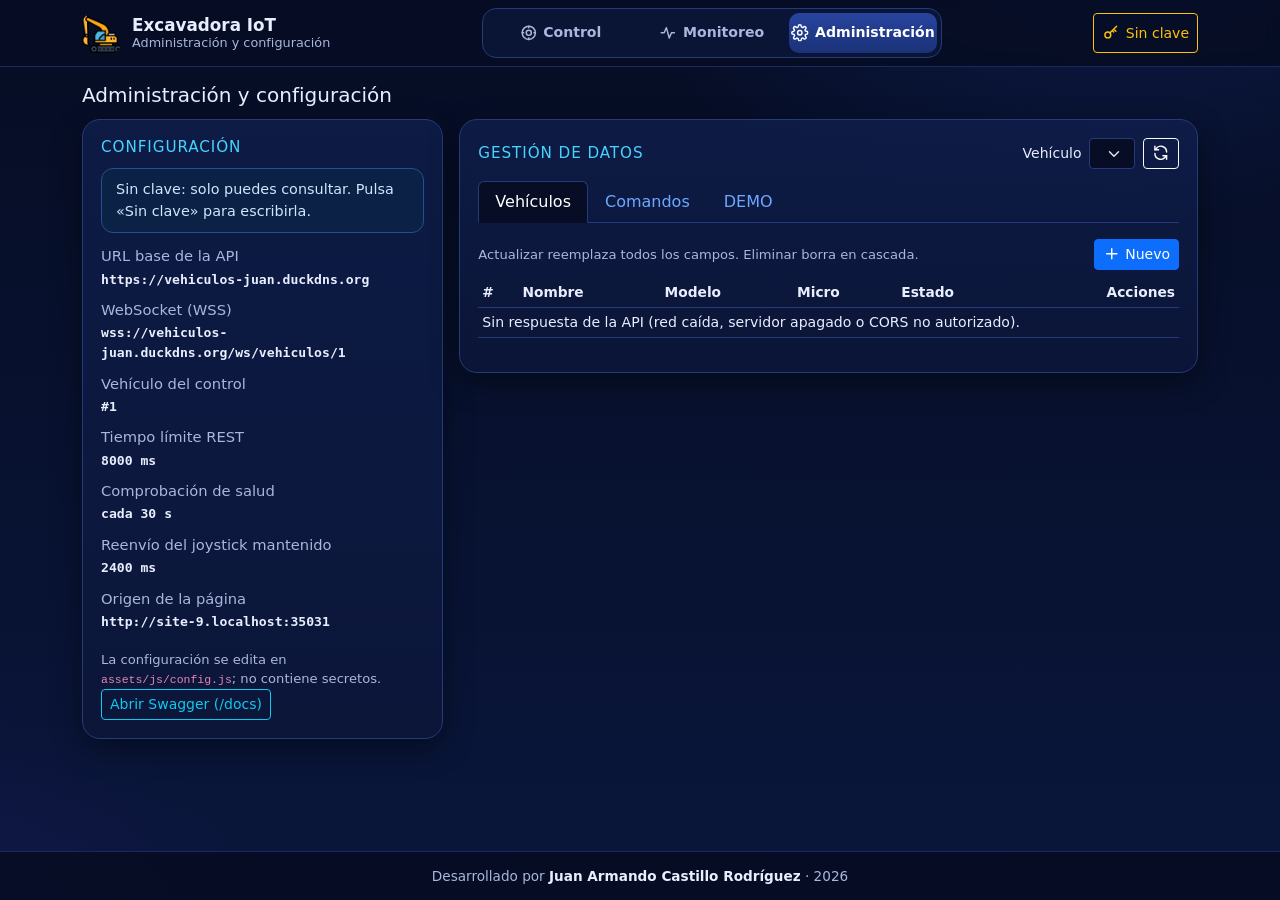
==== commit dc8ba210: "AJUSTE del modo demo" ====
--- a/administracion.html
+++ b/administracion.html
@@ -16,10 +16,10 @@
   <link rel="stylesheet" href="https://cdn.jsdelivr.net/npm/bootstrap@5.3.3/dist/css/bootstrap.min.css"
         integrity="sha384-QWTKZyjpPEjISv5WaRU9OFeRpok6YctnYmDr5pNlyT2bRjXh0JMhjY6hW+ALEwIH" crossorigin="anonymous">
   <link rel="stylesheet" href="assets/css/app.css">
-  <script src="js/ui/carga.js"></script>
+  <script src="assets/js/ui/carga.js"></script>
   <script defer src="https://cdn.jsdelivr.net/npm/bootstrap@5.3.3/dist/js/bootstrap.bundle.min.js"
           integrity="sha384-YvpcrYf0tY3lHB60NNkmXc5s9fDVZLESaAA55NDzOxhy9GkcIdslK1eN7N6jIeHz" crossorigin="anonymous"></script>
-  <script type="module" src="js/pages/administracion.js"></script>
+  <script type="module" src="assets/js/pages/administracion.js"></script>
 </head>
 <body>
   <div class="carga" aria-hidden="true">
@@ -61,7 +61,7 @@
           <div class="tarjeta-h"><h2 id="tConfig">Configuración</h2></div>
           <p id="estadoClave" class="aviso aviso-info"></p>
           <dl id="dlConfig" class="kv kv-config"></dl>
-          <p class="ayuda">La configuración se edita en <code>js/config.js</code>; no contiene secretos.</p>
+          <p class="ayuda">La configuración se edita en <code>assets/js/config.js</code>; no contiene secretos.</p>
           <a id="lnkDocs" class="btn btn-sm btn-outline-info" href="#" target="_blank" rel="noopener noreferrer">Abrir Swagger (/docs)</a>
         </section>
       </div>
@@ -130,7 +130,7 @@
 
             <div class="tab-pane fade" id="pnl-demo" role="tabpanel" aria-labelledby="tab-demo" tabindex="0">
               <div class="d-flex justify-content-between align-items-center mb-2">
-                <p class="ayuda m-0">El botón «Demo» de Control ejecuta la marcada «En Control» (elige otra con «Usar en Control»).</p>
+                <p class="ayuda m-0">Las DEMO se eligen e inician desde el botón «Demo» de Control.</p>
                 <button id="btnNuevaDemo" class="btn btn-sm btn-primary" type="button">
                   <svg class="ico" aria-hidden="true"><use href="assets/icons/sprite.svg#i-plus"/></svg> Nueva
                 </button>
--- a/assets/css/app.css
+++ b/assets/css/app.css
@@ -293,10 +293,31 @@
 
 .secundarios { display: grid; gap: 6px; grid-template-columns: repeat(auto-fit, minmax(60px, 1fr)); min-height: 0; }
 /* Fila central: accesorios del catálogo + Demo, todos en la misma rejilla */
-.fila-centro { display: grid; gap: 6px; grid-template-columns: repeat(auto-fit, minmax(60px, 1fr)); min-height: 0; }
+/* Flex con ajuste centrado: si no caben los 4 en una fila, la Demo pasa abajo CENTRADA (no pegada a un lado). */
+.fila-centro { --base: 60px; display: flex; flex-wrap: wrap; justify-content: center; gap: 6px; min-height: 0; }
 .fila-centro > .secundarios { display: contents; }
+.fila-centro .cbtn-sec { flex: 1 1 var(--base); max-width: calc((100% - 12px) / 3); }
+.fila-centro .vacio { flex: 1 1 100%; }
 .cbtn-demo { --avance: 0%; border-color: #6b5bd6; background: linear-gradient(180deg, #2b2a7a, #191a55); }
-.cbtn-demo.is-confirmar { border-color: var(--medio); color: var(--medio); box-shadow: 0 0 16px #ffc85755; }
+/* Accesorio encendido: color ámbar y etiqueta «ON» hasta que se apague */
+.cbtn-sec.is-on { border-color: #ffc857; color: #fff3cf; background: linear-gradient(180deg, #6a5414, #3b2e09); box-shadow: 0 0 16px #ffc85755; }
+.cbtn-sec.is-on .ico { color: #ffc857; filter: drop-shadow(0 0 6px #ffc857aa); }
+.cbtn-sec.is-on::after {
+  content: attr(data-estado); position: absolute; top: 3px; right: 4px; padding: 0 4px; border-radius: 99px;
+  font-size: .5rem; font-weight: 800; letter-spacing: .06em; line-height: 1.5; background: #ffc857; color: #1a1300;
+}
+/* Panel para elegir la DEMO */
+.demo-lista { display: grid; gap: 8px; }
+.demo-opcion {
+  display: flex; gap: 10px; align-items: flex-start; padding: 10px 12px; border-radius: 12px; cursor: pointer;
+  border: 1px solid var(--panel-borde); background: #0a1434;
+}
+.demo-opcion:has(input:checked) { border-color: var(--violeta); background: #1b1d5a; box-shadow: 0 0 14px #7c8cff44; }
+.demo-opcion:has(input:disabled) { opacity: .55; cursor: not-allowed; }
+.demo-opcion input { margin-top: 4px; flex: none; accent-color: var(--violeta); }
+.demo-opcion-txt { display: flex; flex-direction: column; gap: 1px; min-width: 0; }
+.demo-opcion-txt small { color: var(--tenue); overflow-wrap: anywhere; }
+.demo-opcion-txt .demo-pasos { color: var(--acento); font-weight: 600; }
 .cbtn-demo.is-demo {
   border-color: var(--violeta); color: #fff;
   background: linear-gradient(90deg, #5a4bd6 var(--avance), #191a55 var(--avance));
@@ -445,7 +466,6 @@
 .tabla-eventos .detalle { min-width: 220px; overflow-wrap: anywhere; }
 .acciones { text-align: right; white-space: nowrap; }
 .acciones .btn { display: inline-flex; align-items: center; gap: 4px; min-height: 36px; min-width: 36px; justify-content: center; margin-left: 4px; }
-.badge-control { background: #ffb02e; color: #1a1300; }
 .badge.ev-movimiento { background: #1f7a5e; } .badge.ev-demo { background: #4b3aa8; }
 .badge.ev-estado { background: #2a4a8f; } .badge.ev-error { background: #a8344f; } .badge.ev-sistema { background: #3a4466; }
 
@@ -554,7 +574,7 @@
   .pad, .vista-voz { margin-top: 0; }
   .pad-centro { justify-content: center; }
   .cruceta { width: min(100cqw, 100cqh, 340px); height: auto; aspect-ratio: 1; }
-  .secundarios, .fila-centro { grid-template-columns: repeat(auto-fit, minmax(50px, 1fr)); }
+  .fila-centro { --base: 50px; }
   .stop { min-height: 56px; letter-spacing: .1em; }
 }
 @media (orientation: landscape) and (max-width: 899.98px), (min-width: 700px) and (max-width: 899.98px) {
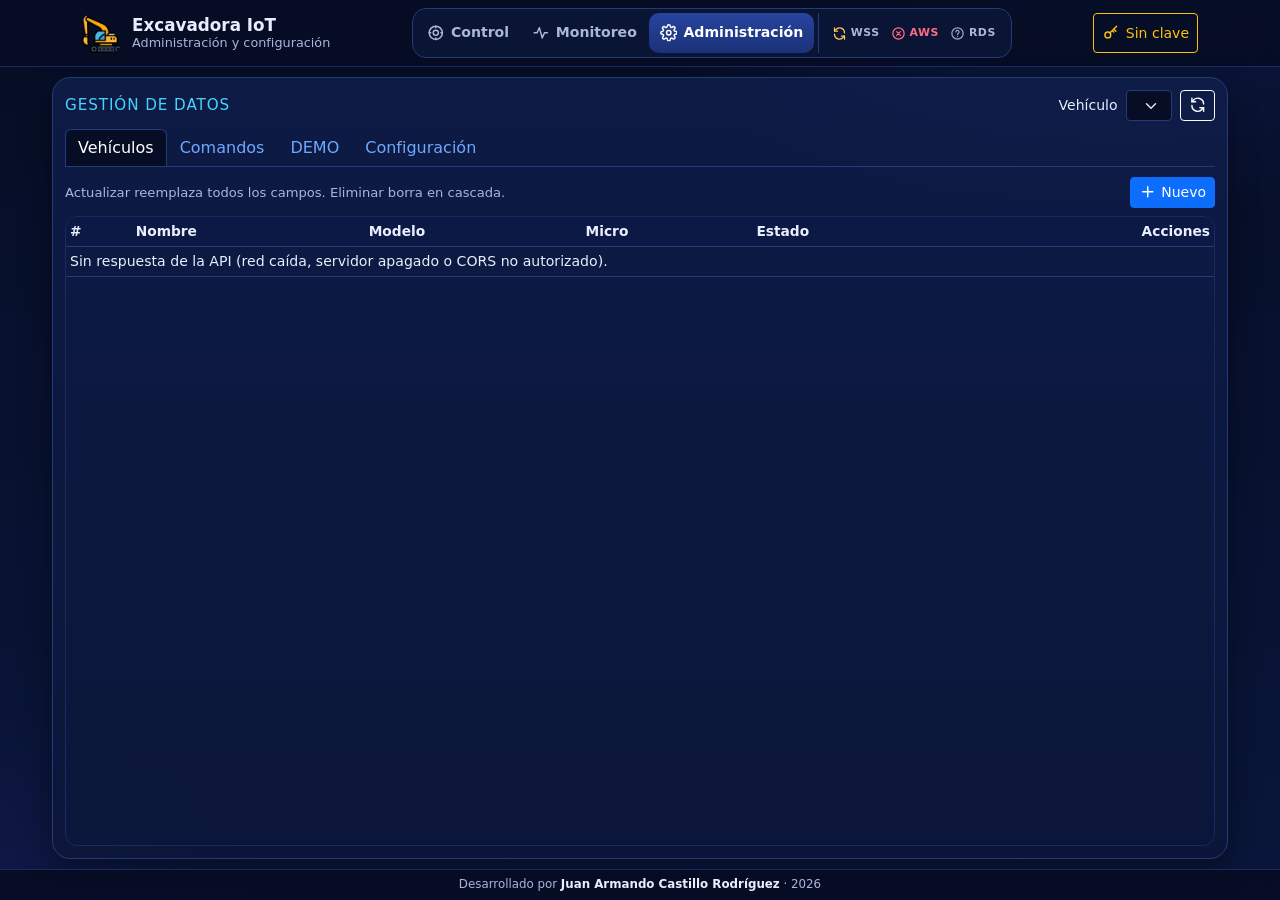
==== commit 323c890b: "Ajustes del menu y sección administración" ====
--- a/administracion.html
+++ b/administracion.html
@@ -21,7 +21,7 @@
           integrity="sha384-YvpcrYf0tY3lHB60NNkmXc5s9fDVZLESaAA55NDzOxhy9GkcIdslK1eN7N6jIeHz" crossorigin="anonymous"></script>
   <script type="module" src="assets/js/pages/administracion.js"></script>
 </head>
-<body>
+<body class="pagina-control pagina-admin">
   <div class="carga" aria-hidden="true">
     <div class="carga-in">
       <div class="carga-logo"><img src="assets/icons/icon-192.png" alt="" width="96" height="96"></div>
@@ -41,33 +41,23 @@
         <img src="assets/icons/icon-192.png" alt="" width="40" height="40">
         <span class="marca-txt"><strong>Excavadora IoT</strong><small>Administración y configuración</small></span>
       </a>
+      <div class="menu">
       <nav class="nav-sec" aria-label="Secciones">
         <a href="index.html"><svg class="ico" aria-hidden="true"><use href="assets/icons/sprite.svg#i-gamepad"/></svg><span>Control</span></a>
         <a href="monitoreo.html"><svg class="ico" aria-hidden="true"><use href="assets/icons/sprite.svg#i-pulse"/></svg><span>Monitoreo</span></a>
         <a href="administracion.html" aria-current="page" aria-label="Administración"><svg class="ico" aria-hidden="true"><use href="assets/icons/sprite.svg#i-gear"/></svg><span class="lbl-largo">Administración</span><span class="lbl-corto" aria-hidden="true">Admin</span></a>
       </nav>
+      <div id="panelConectividad" class="estado-barra"></div>
+      </div>
       <button id="btnClave" class="btn btn-sm btn-outline-warning btn-clave" type="button">
         <svg class="ico" aria-hidden="true"><use href="assets/icons/sprite.svg#i-key"/></svg><span>Sin clave</span>
       </button>
     </div>
   </header>
 
-  <main id="contenido" class="container-xl contenido">
-    <h1 class="titulo-pagina">Administración y configuración</h1>
-
-    <div class="row g-3">
-      <div class="col-lg-4">
-        <section class="tarjeta" aria-labelledby="tConfig">
-          <div class="tarjeta-h"><h2 id="tConfig">Configuración</h2></div>
-          <p id="estadoClave" class="aviso aviso-info"></p>
-          <dl id="dlConfig" class="kv kv-config"></dl>
-          <p class="ayuda">La configuración se edita en <code>assets/js/config.js</code>; no contiene secretos.</p>
-          <a id="lnkDocs" class="btn btn-sm btn-outline-info" href="#" target="_blank" rel="noopener noreferrer">Abrir Swagger (/docs)</a>
-        </section>
-      </div>
-
-      <div class="col-lg-8">
-        <section class="tarjeta" aria-labelledby="tGestion">
+  <main id="contenido" class="container-xl contenido contenido-admin">
+    <h1 class="visually-hidden">Administración y configuración</h1>
+    <section class="tarjeta admin" aria-labelledby="tGestion">
           <div class="tarjeta-h">
             <h2 id="tGestion">Gestión de datos</h2>
             <div class="d-flex gap-2 align-items-center">
@@ -88,6 +78,9 @@
             </li>
             <li class="nav-item" role="presentation">
               <button class="nav-link" id="tab-demo" data-bs-toggle="tab" data-bs-target="#pnl-demo" type="button" role="tab" aria-controls="pnl-demo" aria-selected="false">DEMO</button>
+            </li>
+            <li class="nav-item" role="presentation">
+              <button class="nav-link" id="tab-conf" data-bs-toggle="tab" data-bs-target="#pnl-conf" type="button" role="tab" aria-controls="pnl-conf" aria-selected="false">Configuración</button>
             </li>
           </ul>
 
@@ -135,6 +128,8 @@
                   <svg class="ico" aria-hidden="true"><use href="assets/icons/sprite.svg#i-plus"/></svg> Nueva
                 </button>
               </div>
+              <div class="demo-bloques">
+              <div class="demo-bloque">
               <div class="table-responsive">
                 <table class="table table-sm align-middle">
                   <thead><tr>
@@ -144,8 +139,10 @@
                   <tbody id="tbDemos"></tbody>
                 </table>
               </div>
+              </div>
+              <div class="demo-bloque">
 
-              <div class="d-flex justify-content-between align-items-center mt-3 mb-2">
+              <div class="d-flex justify-content-between align-items-center mb-2">
                 <h3 id="tituloMovimientos" class="subtitulo m-0">Movimientos de la DEMO</h3>
                 <button id="btnNuevoMovimiento" class="btn btn-sm btn-primary" type="button" disabled>
                   <svg class="ico" aria-hidden="true"><use href="assets/icons/sprite.svg#i-plus"/></svg> Paso
@@ -161,11 +158,20 @@
                   <tbody id="tbMovimientos"></tbody>
                 </table>
               </div>
+              </div>
+              </div>
+            </div>
+
+            <div class="tab-pane fade" id="pnl-conf" role="tabpanel" aria-labelledby="tab-conf" tabindex="0">
+              <div class="conf-pane">
+              <p id="estadoClave" class="aviso aviso-info"></p>
+              <dl id="dlConfig" class="kv kv-config"></dl>
+              <p class="ayuda">La configuración se edita en <code>assets/js/config.js</code>; no contiene secretos.</p>
+              <a id="lnkDocs" class="btn btn-sm btn-outline-info" href="#" target="_blank" rel="noopener noreferrer">Abrir Swagger (/docs)</a>
+              </div>
             </div>
           </div>
-        </section>
-      </div>
-    </div>
+    </section>
   </main>
 
   <footer class="pie">
--- a/assets/css/app.css
+++ b/assets/css/app.css
@@ -299,13 +299,105 @@
 .fila-centro .cbtn-sec { flex: 1 1 var(--base); max-width: calc((100% - 12px) / 3); }
 .fila-centro .vacio { flex: 1 1 100%; }
 .cbtn-demo { --avance: 0%; border-color: #6b5bd6; background: linear-gradient(180deg, #2b2a7a, #191a55); }
-/* Accesorio encendido: color ámbar y etiqueta «ON» hasta que se apague */
-.cbtn-sec.is-on { border-color: #ffc857; color: #fff3cf; background: linear-gradient(180deg, #6a5414, #3b2e09); box-shadow: 0 0 16px #ffc85755; }
-.cbtn-sec.is-on .ico { color: #ffc857; filter: drop-shadow(0 0 6px #ffc857aa); }
+/* Accesorio encendido: queda «prendido» (ámbar sólido, texto «Luz ON» y luz piloto) hasta que se vuelve a tocar */
+.cbtn-sec.is-on {
+  border-color: #ffe08a; color: #2a1a00;
+  background: linear-gradient(180deg, #ffd96e, #e8a11a); box-shadow: 0 0 20px #ffc857aa, inset 0 1px 0 #fff7;
+}
+.cbtn-sec.is-on .ico { color: #2a1a00; }
+.cbtn-sec.is-on .cbtn-estado { color: #2a1a00 !important; }
 .cbtn-sec.is-on::after {
-  content: attr(data-estado); position: absolute; top: 3px; right: 4px; padding: 0 4px; border-radius: 99px;
-  font-size: .5rem; font-weight: 800; letter-spacing: .06em; line-height: 1.5; background: #ffc857; color: #1a1300;
-}
+  content: ""; position: absolute; top: 5px; right: 6px; width: 7px; height: 7px; border-radius: 50%;
+  background: #fff8d6; box-shadow: 0 0 0 2px #2a1a0055, 0 0 8px #fff; animation: piloto 1.6s ease-in-out infinite;
+}
+@keyframes piloto { 0%, 100% { opacity: 1; } 50% { opacity: .35; } }
+/* Columna central angosta (horizontal / escritorio): icono + «ON» en lugar de «Sonido ON» (no se corta) */
+@media (orientation: landscape), (min-width: 700px) {
+  .cbtn-sec.is-on .cbtn-txt { display: none; }
+  .cbtn-sec.is-on:not(.is-sending):not(.is-ok):not(.is-error)::before { content: "ON"; order: 2; font-weight: 800; letter-spacing: .08em; }
+}
+
+/* Aviso central de estado (luz, sonido, encendido) */
+.aviso-estado {
+  --ms: 3200ms;
+  position: fixed; left: 50%; top: 50%; z-index: 1095; transform: translate(-50%, -50%);
+  display: flex; align-items: center; gap: 14px; width: max-content; min-width: min(290px, 86vw); max-width: min(380px, 92vw);
+  padding: 16px 20px 19px; border-radius: 22px; overflow: hidden; pointer-events: none;
+  background: linear-gradient(160deg, #15275ff2, #0a1434f2); border: 1px solid var(--panel-borde);
+  box-shadow: 0 24px 60px #000c, inset 0 1px 0 #ffffff14; backdrop-filter: blur(10px);
+  animation: aviso-entrar .35s cubic-bezier(.2, .9, .3, 1.25) both;
+}
+.aviso-estado.saliendo { animation: aviso-salir .3s ease both; }
+.aviso-estado-ico { flex: none; width: 58px; height: 58px; border-radius: 50%; display: grid; place-items: center; }
+.aviso-estado-ico .ico { width: 30px; height: 30px; }
+.aviso-estado.on .aviso-estado-ico { color: #2a1a00; background: radial-gradient(circle at 40% 35%, #fff0b0, #ffc857 45%, #e8a11a); box-shadow: 0 0 0 6px #ffc85722, 0 0 30px #ffc857aa; }
+.aviso-estado.off .aviso-estado-ico { color: var(--tenue); background: #14224f; border: 1px solid var(--panel-borde); }
+.aviso-estado-txt { display: flex; flex-direction: column; gap: 2px; min-width: 0; }
+.aviso-estado-txt small { font-size: .66rem; font-weight: 800; letter-spacing: .16em; text-transform: uppercase; }
+.aviso-estado.on small { color: #ffc857; } .aviso-estado.off small { color: #7d93d8; }
+.aviso-estado-txt strong { font-size: 1.15rem; line-height: 1.2; color: #fff; }
+.aviso-estado-det { font-size: .74rem; color: var(--tenue); line-height: 1.3; }
+.aviso-estado-barra { position: absolute; left: 0; right: 0; bottom: 0; height: 3px; transform-origin: left; animation: aviso-tiempo var(--ms) linear both; }
+.aviso-estado.on .aviso-estado-barra { background: linear-gradient(90deg, #ffc857, #ffe9a8); }
+.aviso-estado.off .aviso-estado-barra { background: #7d93d8; }
+/* Teléfono horizontal: más compacto y en la mitad superior, para no tapar DETENER */
+@media (orientation: landscape) and (max-height: 520px) {
+  .aviso-estado { top: 33%; padding: 10px 16px 13px; gap: 12px; min-width: min(260px, 60vw); }
+  .aviso-estado-ico { width: 44px; height: 44px; }
+  .aviso-estado-ico .ico { width: 24px; height: 24px; }
+  .aviso-estado-txt strong { font-size: 1rem; }
+  .aviso-estado-det { display: none; }
+}
+@keyframes aviso-entrar { from { opacity: 0; transform: translate(-50%, -50%) scale(.85); } to { opacity: 1; transform: translate(-50%, -50%) scale(1); } }
+@keyframes aviso-salir { to { opacity: 0; transform: translate(-50%, -50%) scale(.94); } }
+@keyframes aviso-tiempo { from { transform: scaleX(1); } to { transform: scaleX(0); } }
+/* ---------------- DEMO en curso: mando atenuado, solo brilla lo que hace ---------------- */
+.cbtn.demo-activo, .cbtn.demo-activo:disabled {
+  opacity: 1; filter: none; color: #fff; border-color: #b3a8ff;
+  background: linear-gradient(180deg, #6d5ff2, #3a2fa8);
+  box-shadow: 0 0 0 2px #b3a8ff, 0 0 28px #8a7cffd9; transform: translateY(2px) scale(.96);
+}
+.cbtn.demo-activo .ico { color: #fff; filter: drop-shadow(0 0 6px #fff); }
+/* Joystick: base visible pero apagada; la perilla brilla y se desplaza en cada paso */
+.mando.en-demo .joy.deshabilitado { opacity: 1; filter: none; border-color: #26346a; }
+.mando.en-demo .joy .joy-mk { opacity: .3; }
+.mando.en-demo .joy .joy-perilla { opacity: .35; filter: grayscale(.8); transition: transform .35s cubic-bezier(.2, .9, .3, 1.1), opacity .2s, filter .2s; }
+.mando.en-demo .joy.demo-activo { border-color: #b3a8ff; box-shadow: inset 0 0 42px #000b, 0 0 32px #8a7cff99; }
+.mando.en-demo .joy.demo-activo .joy-perilla { opacity: 1; filter: none; background: radial-gradient(circle at 35% 28%, #ece6ff, #8a7cff 52%, #4b3aa8); box-shadow: 0 0 32px #b3a8ffd9; }
+.mando.en-demo .joy.demo-activo .joy-mk.on { opacity: 1; color: #d9d2ff; filter: drop-shadow(0 0 8px #b3a8ff); }
+/* Giro: el teléfono dibujado se inclina y brilla */
+.mando.en-demo .tel-nivel.deshabilitado { opacity: 1; filter: none; }
+.mando.en-demo .tel-nivel .tel { opacity: .35; transition: transform .35s ease, opacity .2s, box-shadow .2s; }
+.mando.en-demo .tel-nivel .tel-dir { opacity: .3; }
+.mando.en-demo .tel-nivel.demo-activo { border-color: #b3a8ff; }
+.mando.en-demo .tel-nivel.demo-activo .tel { opacity: 1; border-color: #b3a8ff; box-shadow: 0 14px 26px #000a, 0 0 28px #8a7cffcc; }
+.mando.en-demo .tel-nivel .tel-dir.on { opacity: 1; color: #fff; background: #7a6bf5; box-shadow: 0 0 16px #b3a8ffcc; }
+/* DETENER dentro de la DEMO: destello */
+.stop.demo-paro { animation: paro-destello .45s ease 2; }
+@keyframes paro-destello { 50% { transform: scale(1.03); box-shadow: 0 0 46px #ff4d6d; } }
+/* Banda de progreso de la DEMO (en lugar del aviso) */
+.aviso-demo {
+  --avance: 0%; color: #fff; border-color: #8a7cff;
+  background: linear-gradient(90deg, #4a3cc0cc var(--avance), #141a4d var(--avance)); transition: background .4s;
+}
+/* Modo Voz: tarjeta grande con el paso actual */
+.demo-paso {
+  display: flex; align-items: center; gap: 14px; width: 100%; max-width: 560px; margin-bottom: 8px; padding: 12px 16px;
+  border-radius: 18px; border: 1px solid #b3a8ff; background: linear-gradient(160deg, #2e2b85, #191a55); box-shadow: 0 0 26px #8a7cff55;
+}
+.demo-paso.latido { animation: paso-latido .45s ease; }
+@keyframes paso-latido { 0% { transform: scale(.97); box-shadow: 0 0 46px #b3a8ffcc; } 100% { transform: none; } }
+.demo-paso-ico {
+  flex: none; width: 54px; height: 54px; border-radius: 50%; display: grid; place-items: center; color: #fff;
+  background: radial-gradient(circle at 35% 30%, #ece6ff, #8a7cff 55%, #4b3aa8); box-shadow: 0 0 22px #b3a8ffaa;
+}
+.demo-paso-ico .ico { width: 28px; height: 28px; }
+.demo-paso-txt { display: flex; flex-direction: column; gap: 1px; min-width: 0; flex: 1; }
+.demo-paso-num { font-size: .66rem; font-weight: 800; letter-spacing: .14em; text-transform: uppercase; color: #cfc6ff; }
+.demo-paso-accion { font-size: 1.25rem; line-height: 1.2; color: #fff; }
+.demo-paso-etq { flex: none; padding: 2px 8px; border-radius: 99px; font-size: .62rem; font-weight: 800; letter-spacing: .1em; background: #8a7cff; color: #fff; }
+.mando.en-demo .vista-voz .chips { display: none; }
+
 /* Panel para elegir la DEMO */
 .demo-lista { display: grid; gap: 8px; }
 .demo-opcion {
@@ -419,6 +511,151 @@
 }
 .giro-estado[data-tipo="error"] { color: var(--medio); }
 
+/* ------------------------------ Modo Táctil ----------------------------- */
+/* Superficie para deslizar: el trazo se dibuja en un canvas; las flechas indican la dirección. */
+.tactil {
+  position: relative; width: min(100cqw, 100cqh * 1.4, 620px); height: min(100cqh, 100cqw * 1.7, 560px);
+  border-radius: 22px; overflow: hidden; touch-action: none; user-select: none; -webkit-user-select: none; -webkit-touch-callout: none;
+  cursor: grab; border: 2px solid #3550a8;
+  background:
+    radial-gradient(circle, #3a55ad55 1.2px, transparent 1.6px) 0 0 / 22px 22px,
+    radial-gradient(circle at 50% 45%, #15296a, #0a1434 75%);
+  box-shadow: inset 0 0 40px #000a; transition: border-color .15s, opacity .2s;
+}
+.tactil.deslizando { cursor: grabbing; border-color: var(--acento); }
+.tactil.deshabilitado { opacity: .45; filter: saturate(.4); cursor: not-allowed; }
+.tactil-lienzo { position: absolute; inset: 0; width: 100%; height: 100%; pointer-events: none; }
+.tactil-guia {
+  position: absolute; inset: 0; display: flex; flex-direction: column; align-items: center; justify-content: center; gap: 4px;
+  color: #6d85d0; font-size: clamp(.62rem, 3.6cqmin, .82rem); font-weight: 700; letter-spacing: .06em; text-transform: uppercase;
+  pointer-events: none; transition: opacity .2s;
+}
+.tactil-guia .ico { width: clamp(30px, 16cqmin, 54px); height: clamp(30px, 16cqmin, 54px); stroke-width: 1.6; }
+.tactil.deslizando .tactil-guia { opacity: 0; }
+.tactil-flecha {
+  position: absolute; display: inline-flex; align-items: center; gap: 3px; padding: 3px 8px; border-radius: 99px; pointer-events: none;
+  font-size: clamp(.55rem, 3.2cqmin, .7rem); font-weight: 800; letter-spacing: .04em; text-transform: uppercase;
+  color: #7d93d8; background: #07102acc; border: 1px solid #26346a; transition: background .12s, color .12s, box-shadow .12s;
+}
+.tactil-flecha .ico { width: 1.25em; height: 1.25em; stroke-width: 2.6; }
+.tactil-flecha.dir-arriba { top: 5%; left: 50%; transform: translateX(-50%); }
+.tactil-flecha.dir-abajo { bottom: 5%; left: 50%; transform: translateX(-50%); }
+.tactil-flecha.dir-izquierda { left: 3%; top: 50%; transform: translateY(-50%); }
+.tactil-flecha.dir-derecha { right: 3%; top: 50%; transform: translateY(-50%); }
+.tactil-flecha.previa { color: var(--acento); border-color: var(--acento); }
+.tactil-flecha.enviada { color: #00121b; background: var(--acento); border-color: #c4f5ff; box-shadow: 0 0 16px #46d3ffaa; }
+.tactil-flecha.no-disp { opacity: .3; }
+.giro-estado[data-tipo="ok"] { color: var(--ok); }
+.giro-estado[data-tipo="aviso"] { color: var(--medio); }
+/* Teléfono vertical: superficie a todo el ancho y brazo/pala en una fila de 4 botones debajo */
+@media (orientation: portrait) and (max-width: 699.98px) {
+  .mando[data-modo="tactil"] {
+    grid-template-rows: auto auto minmax(0, 1fr) auto auto auto;
+    grid-template-areas: "modos modos" "aviso aviso" "izq izq" "der der" "centro centro" "estado estado";
+  }
+  .mando[data-modo="tactil"] .pad-giro-brazo { padding: 4px; }
+  .mando[data-modo="tactil"] .pad-giro-brazo .pad-titulo { display: none; }
+  .mando[data-modo="tactil"] .pad-giro-brazo .pad-zona { flex: none; height: 62px; }
+  .mando[data-modo="tactil"] .botones-brazo { grid-template-columns: repeat(4, minmax(0, 1fr)); grid-template-rows: minmax(0, 1fr); width: 100%; height: 100%; }
+  .mando[data-modo="tactil"] .botones-brazo .dir-arriba { grid-area: 1 / 1; }
+  .mando[data-modo="tactil"] .botones-brazo .dir-abajo { grid-area: 1 / 2; }
+  .mando[data-modo="tactil"] .botones-brazo .dir-izquierda { grid-area: 1 / 3; }
+  .mando[data-modo="tactil"] .botones-brazo .dir-derecha { grid-area: 1 / 4; }
+}
+/* DEMO: superficie visible pero atenuada; el trazo violeta se dibuja solo y brilla la flecha */
+.mando.en-demo .tactil.deshabilitado { opacity: 1; filter: none; }
+.mando.en-demo .tactil .tactil-guia, .mando.en-demo .tactil .tactil-flecha { opacity: .3; }
+.mando.en-demo .tactil .tactil-flecha.demo-activo { opacity: 1; color: #fff; background: #7a6bf5; border-color: #b3a8ff; box-shadow: 0 0 18px #b3a8ffcc; }
+
+/* ------------------------------ Modo IA ------------------------------ */
+/* Cámara en espejo con la mano dibujada encima (canvas) + guía de gestos. */
+.ia { width: 100%; height: 100%; min-height: 0; display: flex; flex-direction: column; align-items: center; gap: 5px; }
+.ia-zona { flex: 1 1 auto; min-height: 0; width: 100%; container-type: size; display: grid; place-items: center; }
+.ia-escena {
+  --ia-progreso: 0; --ia-color: #3550a8;
+  position: relative; width: min(100cqw, calc(100cqh * 4 / 3), 560px); aspect-ratio: 4 / 3; overflow: hidden;
+  border-radius: 18px; border: 2px solid var(--ia-color); background: radial-gradient(circle at 50% 45%, #15296a, #070f2b 75%);
+  box-shadow: inset 0 0 36px #000a; transition: border-color .15s, box-shadow .15s, opacity .2s;
+}
+.ia-escena.deshabilitado { opacity: .5; filter: saturate(.5); }
+.ia-escena.activo { --ia-color: #5a74c8; }
+.ia-escena[data-mando="conduccion"] { --ia-color: var(--acento); box-shadow: inset 0 0 36px #000a, 0 0 22px #46d3ff55; }
+.ia-escena[data-mando="brazo"] { --ia-color: #ffb02e; box-shadow: inset 0 0 36px #000a, 0 0 22px #ffb02e55; }
+.ia-espejo { position: absolute; inset: 0; width: 100%; height: 100%; object-fit: cover; transform: scaleX(-1); }
+.ia-escena video { opacity: 0; transition: opacity .3s; }
+.ia-escena.activo video { opacity: .9; }
+.ia-reposo {
+  position: absolute; inset: 0; display: flex; flex-direction: column; align-items: center; justify-content: center; gap: 6px;
+  padding: 10%; text-align: center; color: var(--tenue); font-size: clamp(.6rem, 3.4cqmin, .78rem); line-height: 1.3;
+}
+.ia-reposo .ico { width: clamp(34px, 22cqmin, 64px); height: clamp(34px, 22cqmin, 64px); color: #6d85d0; stroke-width: 1.6; }
+.ia-escena.activo .ia-reposo, .ia-escena.cargando .ia-reposo .ico { display: none; }
+.ia-flecha {
+  position: absolute; display: grid; place-items: center; width: clamp(24px, 11cqmin, 38px); aspect-ratio: 1; border-radius: 50%;
+  color: #9fb2ee; background: #07102acc; border: 1px solid #3550a8; opacity: 0; transition: opacity .15s, background .12s, color .12s;
+}
+.ia-flecha .ico { width: 60%; height: 60%; stroke-width: 2.8; }
+.ia-escena.activo .ia-flecha { opacity: .75; }
+.ia-flecha.dir-arriba { top: 4%; left: 50%; transform: translateX(-50%); }
+.ia-flecha.dir-abajo { bottom: 4%; left: 50%; transform: translateX(-50%); }
+.ia-flecha.dir-izquierda { left: 3%; top: 50%; transform: translateY(-50%); }
+.ia-flecha.dir-derecha { right: 3%; top: 50%; transform: translateY(-50%); }
+.ia-flecha.on { opacity: 1; color: #00121b; background: var(--acento); border-color: #c4f5ff; box-shadow: 0 0 18px #46d3ffaa; }
+.ia-etiqueta {
+  position: absolute; left: 50%; top: 4%; transform: translateX(-50%); max-width: 70%; padding: 3px 10px; border-radius: 99px;
+  font-size: clamp(.6rem, 3.6cqmin, .8rem); font-weight: 800; color: #fff; white-space: nowrap; overflow: hidden; text-overflow: ellipsis;
+  background: #07102ad9; border: 1px solid var(--ia-color);
+}
+.ia-escena.activo .ia-etiqueta { top: auto; bottom: 4%; }
+.ia-anillo {
+  position: absolute; left: 50%; top: 50%; width: clamp(54px, 30cqmin, 110px); aspect-ratio: 1; border-radius: 50%;
+  transform: translate(-50%, -50%) scale(.8); opacity: 0; pointer-events: none; transition: opacity .12s, transform .12s;
+  background: conic-gradient(#ffb02e calc(var(--ia-progreso) * 1turn), #ffffff22 0);
+  -webkit-mask: radial-gradient(circle, transparent 58%, #000 60%); mask: radial-gradient(circle, transparent 58%, #000 60%);
+  filter: drop-shadow(0 0 8px #ffb02e99);
+}
+.ia-escena.sosteniendo .ia-anillo { opacity: 1; transform: translate(-50%, -50%); }
+.ia-carga {
+  position: absolute; inset: 0; display: flex; flex-direction: column; align-items: center; justify-content: center; gap: 10px; padding: 12%;
+  text-align: center; font-size: clamp(.62rem, 3.6cqmin, .82rem); font-weight: 600; color: #dfe7ff; background: #060d24cc;
+}
+.ia-carga::before {
+  content: ""; width: clamp(26px, 14cqmin, 44px); aspect-ratio: 1; border-radius: 50%;
+  border: 3px solid #ffffff22; border-top-color: var(--acento); border-right-color: #ffb02e; animation: girar 1s linear infinite;
+}
+.ia-carga[hidden] { display: none; }
+
+/* Guía de gestos (también indica en vivo qué gesto se reconoce) */
+.ia-guia {
+  flex: 1 1 auto; min-height: 0; width: 100%; overflow-y: auto; display: grid; align-content: center; gap: 4px; padding: 2px;
+}
+.ia-fila {
+  display: flex; align-items: center; gap: 8px; min-width: 0; padding: 4px 8px; border-radius: 12px;
+  border: 1px solid #1a2a60; background: #0a1434; transition: border-color .12s, background .12s, opacity .2s;
+}
+.ia-fila.on { border-color: var(--acento); background: #10275f; }
+.ia-fila-paro.on { border-color: var(--mal); background: #3a1022; }
+.ia-emo { flex: none; width: 1.6em; font-size: 1.15rem; line-height: 1; text-align: center; }
+.ia-nom { flex: 1 1 auto; min-width: 0; display: flex; flex-direction: column; font-size: .7rem; font-weight: 700; line-height: 1.15; color: var(--texto); }
+.ia-nom small { font-size: .62rem; font-weight: 600; color: var(--tenue); white-space: nowrap; overflow: hidden; text-overflow: ellipsis; }
+.ia-chips { flex: none; display: flex; gap: 3px; }
+.ia-chip {
+  display: grid; place-items: center; width: 24px; height: 24px; border-radius: 8px; color: #8fa6e8;
+  border: 1px solid #26346a; background: #07102a; transition: background .12s, color .12s, box-shadow .12s;
+}
+.ia-chip .ico { width: 15px; height: 15px; stroke-width: 2.4; }
+.ia-chip.on { color: #00121b; background: var(--acento); border-color: #c4f5ff; box-shadow: 0 0 12px #46d3ff99; }
+.ia-chip.no-disp { opacity: .3; }
+.ia-chip-paro { color: #ff8aa0; }
+
+/* DEMO en curso: guía y cámara atenuadas, solo brilla lo que hace */
+.mando.en-demo .ia-escena.deshabilitado { opacity: 1; filter: none; }
+.mando.en-demo .ia-escena .ia-flecha { opacity: .3; }
+.mando.en-demo .ia-escena .ia-flecha.demo-activo { opacity: 1; color: #fff; background: #7a6bf5; border-color: #b3a8ff; box-shadow: 0 0 20px #b3a8ffcc; }
+.mando.en-demo .ia-fila { opacity: .35; }
+.mando.en-demo .ia-fila.demo-activo { opacity: 1; border-color: #b3a8ff; background: #2e2b85; box-shadow: 0 0 18px #8a7cff77; }
+.mando.en-demo .ia-chip.demo-activo { color: #fff; background: #7a6bf5; border-color: #b3a8ff; box-shadow: 0 0 14px #b3a8ffcc; }
+
 /* ---------------------------------- Voz --------------------------------- */
 .voz { display: grid; gap: 8px; width: 100%; max-width: 560px; align-content: center; }
 .voz-fila { display: flex; align-items: center; gap: 10px; min-width: 0; }
@@ -443,24 +680,6 @@
 .chips { display: flex; gap: 6px; overflow-x: auto; padding-bottom: 2px; scrollbar-width: thin; }
 .chip { flex: none; min-height: 32px; padding: 4px 10px; border-radius: 999px; border: 1px solid var(--panel-borde); background: #0b1636; color: var(--texto); font-size: .78rem; }
 
-/* --------------------------------- DEMO --------------------------------- */
-.progress { height: 10px; background: #0a1434; border: 1px solid var(--panel-borde); }
-.barra-demo { background: linear-gradient(90deg, var(--violeta), var(--acento)); transition: width .3s; }
-.progreso-paso { height: 6px; margin-top: 6px; }
-.barra-paso { background: linear-gradient(90deg, #34e0a8, #46d3ff); width: 0; }
-
-.contadores { display: grid; grid-template-columns: repeat(4, minmax(0, 1fr)); gap: 6px; margin-top: 12px; }
-.contadores div { display: flex; flex-direction: column; align-items: center; padding: 8px 4px; border-radius: 12px; background: #0a1434; border: 1px solid var(--panel-borde); }
-.contadores strong { font-size: 1.2rem; color: var(--acento); }
-.contadores span { font-size: .68rem; color: var(--tenue); text-align: center; }
-
-/* ------------------------------- Registros ------------------------------ */
-.registro { list-style: none; margin: 0; padding: 0; max-height: 260px; overflow: auto; font-size: .82rem; }
-.registro li { display: flex; flex-wrap: wrap; gap: 2px 8px; padding: 7px 2px; border-bottom: 1px solid #1a2a5e; }
-.registro time { color: var(--tenue); font-family: ui-monospace, Consolas, monospace; font-size: .76rem; }
-.reg-etq { color: var(--acento); font-weight: 700; }
-.reg-txt { flex: 1 1 180px; min-width: 0; overflow-wrap: anywhere; }
-
 .tabla-alta { max-height: 420px; overflow: auto; }
 .table { --bs-table-bg: transparent; --bs-table-color: var(--texto); font-size: .86rem; }
 .tabla-eventos .detalle { min-width: 220px; overflow-wrap: anywhere; }
@@ -468,6 +687,176 @@
 .acciones .btn { display: inline-flex; align-items: center; gap: 4px; min-height: 36px; min-width: 36px; justify-content: center; margin-left: 4px; }
 .badge.ev-movimiento { background: #1f7a5e; } .badge.ev-demo { background: #4b3aa8; }
 .badge.ev-estado { background: #2a4a8f; } .badge.ev-error { background: #a8344f; } .badge.ev-sistema { background: #3a4466; }
+
+/* ==========================================================================
+   MONITOREO · vehículo, conectividad, último movimiento y diez movimientos
+   ========================================================================== */
+.monitoreo { display: flex; flex-direction: column; gap: 12px; }
+.monitoreo > .conn { margin-bottom: 0; }
+
+.mon-vehiculo { display: flex; flex-direction: column; gap: 2px; min-width: 0; }
+.mon-eyebrow {
+  display: inline-flex; align-items: center; gap: 6px; margin: 0;
+  font-size: .72rem; font-weight: 700; letter-spacing: .14em; text-transform: uppercase; color: var(--acento);
+}
+.mon-eyebrow .ico { width: 1.1em; height: 1.1em; }
+.mon-nombre { margin: 0; font-size: clamp(1.45rem, 5.5vw, 2.1rem); font-weight: 800; line-height: 1.15; color: #fff; overflow-wrap: anywhere; }
+.mon-info { margin: 0; font-size: .86rem; color: var(--tenue); overflow-wrap: anywhere; }
+
+.mon-grid { display: grid; gap: 12px; grid-template-columns: minmax(0, 1fr); align-items: start; }
+.historial { display: flex; flex-direction: column; min-width: 0; }
+@media (min-width: 992px) {
+  .mon-grid { grid-template-columns: minmax(0, 5fr) minmax(0, 7fr); gap: 16px; align-items: stretch; }
+  /* La tarjeta del último movimiento fija la altura de la fila; la tabla se ajusta a ella y desplaza sus filas. */
+  .historial { contain: size; min-height: 420px; }
+  .historial .tabla-mov-caja { flex: 1 1 auto; min-height: 0; overflow-y: auto; overscroll-behavior: contain; }
+}
+
+/* ---- Insignia de frescura (texto + icono + color: nunca solo color) ---- */
+.frescura {
+  display: inline-flex; align-items: center; gap: 6px; max-width: 100%; padding: 4px 10px; border-radius: 99px;
+  font-size: .76rem; font-weight: 700; line-height: 1.2; border: 1px solid currentColor; background: #0a1434;
+}
+.frescura .ico { width: 1.05em; height: 1.05em; flex: none; }
+.frescura[data-tipo="ok"] { color: var(--ok); }
+.frescura[data-tipo="medio"] { color: var(--medio); }
+.frescura[data-tipo="mal"] { color: var(--mal); }
+.frescura[data-tipo="neutro"] { color: var(--neutro); border-style: dashed; }
+
+/* ---- Tarjeta del último movimiento ---- */
+.ultimo {
+  --cat: var(--neutro); --cat-fondo: #9aa6c814;
+  position: relative; overflow: hidden; display: flex; flex-direction: column; gap: 16px; border-color: #2d4c9c;
+}
+.ultimo .tarjeta-h { margin-bottom: 0; }
+.ultimo[data-cat="conduccion"] { --cat: var(--acento); --cat-fondo: #46d3ff1a; }
+.ultimo[data-cat="brazo"] { --cat: #ffb02e; --cat-fondo: #ffb02e1a; }
+.ultimo[data-cat="accesorio"] { --cat: #c7bcff; --cat-fondo: #8a7cff1f; }
+.ultimo[data-cat="paro"] { --cat: var(--mal); --cat-fondo: #ff6b841a; }
+.ultimo[data-cat="demo"] { --cat: #a99cff; --cat-fondo: #8a7cff24; }
+.ultimo::before {
+  content: ""; position: absolute; inset: 0 0 auto; height: 4px;
+  background: linear-gradient(90deg, var(--cat), transparent 85%); transition: background .3s;
+}
+.ultimo.recien { animation: ultimo-recien 1.1s ease; }
+@keyframes ultimo-recien { 0% { box-shadow: 0 0 0 2px var(--cat), 0 0 34px var(--cat-fondo); } 100% { box-shadow: 0 10px 30px #0006; } }
+
+/* Nombre del movimiento: protagonista, con barra de acento según el tipo */
+.ult-hero { min-width: 0; padding: 2px 0 2px 16px; border-left: 4px solid var(--cat); transition: border-color .3s; }
+.ult-cat { margin: 0; font-size: .72rem; font-weight: 800; letter-spacing: .14em; text-transform: uppercase; color: var(--cat); }
+.ult-mov { margin: 2px 0 0; font-size: clamp(1.75rem, 7.5vw, 2.5rem); font-weight: 800; line-height: 1.05; color: #fff; overflow-wrap: anywhere; }
+.ult-tipo { margin: 6px 0 0; font-size: .82rem; color: var(--tenue); }
+
+/* Hora grande + fecha y «hace …» */
+.ult-tiempo {
+  display: grid; grid-template-columns: auto minmax(0, 1fr); border-radius: 14px; overflow: hidden;
+  background: #0a1434; border: 1px solid #1a2a60;
+}
+.ult-reloj, .ult-dia { display: flex; flex-direction: column; justify-content: center; min-width: 0; padding: 10px 16px; }
+.ult-reloj { background: var(--cat-fondo); border-right: 1px solid #1a2a60; }
+.ult-etq { font-size: .64rem; font-weight: 700; letter-spacing: .1em; text-transform: uppercase; color: var(--tenue); }
+.ult-hora { font-size: clamp(1.55rem, 6.4vw, 2rem); font-weight: 800; line-height: 1.15; letter-spacing: .02em; color: #fff; font-variant-numeric: tabular-nums; }
+.ult-fecha { margin-top: 2px; font-size: 1.05rem; font-weight: 700; color: var(--texto); }
+.ult-hace { font-size: .78rem; font-weight: 600; color: var(--cat); }
+.ult-hace:empty { display: none; }
+
+/* Datos secundarios en línea (sin cajas) */
+.ult-meta { display: flex; flex-wrap: wrap; gap: 10px 22px; margin: 0; padding: 0 2px; }
+.ult-meta > div { min-width: 0; }
+.ult-meta dt { font-size: .64rem; font-weight: 700; letter-spacing: .1em; text-transform: uppercase; color: var(--tenue); }
+.ult-meta dd { margin: 1px 0 0; font-size: .95rem; font-weight: 700; color: var(--texto); overflow-wrap: anywhere; font-variant-numeric: tabular-nums; }
+
+/* Qué se sabe: registrado → difundido → ejecución física (sin confirmación). Marca ✓ – ? además del color. */
+.ult-pasos {
+  list-style: none; margin: 0; padding: 14px 0 0; border-top: 1px dashed #253a78;
+  display: grid; grid-template-columns: repeat(3, minmax(0, 1fr)); gap: 6px;
+}
+.ult-pasos li { position: relative; display: flex; flex-direction: column; align-items: center; gap: 6px; min-width: 0; text-align: center; }
+.ult-pasos li:not(:last-child)::after {
+  content: ""; position: absolute; top: 11px; left: calc(50% + 16px); right: calc(-50% + 16px); height: 2px; background: #253a78;
+}
+.ult-pasos li[data-estado="ok"]:not(:last-child)::after { background: linear-gradient(90deg, var(--ok), #253a78); }
+.paso-marca {
+  display: grid; place-items: center; width: 24px; height: 24px; border-radius: 50%;
+  font-size: .78rem; font-weight: 900; line-height: 1; border: 2px solid #3a4a80; color: var(--tenue); background: #0a1434;
+}
+.paso-marca::before { content: "·"; }
+[data-estado="ok"] > .paso-marca { background: var(--ok); border-color: var(--ok); color: #00281b; }
+[data-estado="ok"] > .paso-marca::before { content: "✓"; }
+[data-estado="no"] > .paso-marca { border-style: dashed; border-color: var(--neutro); color: var(--neutro); }
+[data-estado="no"] > .paso-marca::before { content: "–"; }
+[data-estado="sin"] > .paso-marca { border-style: dashed; border-color: var(--medio); color: var(--medio); }
+[data-estado="sin"] > .paso-marca::before { content: "?"; }
+.paso-txt { font-size: .74rem; font-weight: 700; line-height: 1.25; color: var(--texto); }
+.paso-txt small { display: block; margin-top: 1px; font-size: .66rem; font-weight: 500; color: var(--tenue); }
+[data-estado="espera"] > .paso-txt { color: var(--tenue); }
+
+/* ---- Tabla de los diez movimientos: sin desplazamiento horizontal de la página ---- */
+.btn-icono { display: inline-flex; align-items: center; gap: 6px; }
+.hist-estado { margin: -4px 0 8px; font-size: .78rem; color: var(--tenue); }
+.hist-estado::before { margin-right: 4px; font-weight: 800; }
+.hist-estado[data-tipo="ok"]::before { content: "✓"; color: var(--ok); }
+.hist-estado[data-tipo="medio"]::before { content: "↻"; color: var(--medio); }
+.hist-estado[data-tipo="mal"]::before { content: "✕"; color: var(--mal); }
+.hist-estado[data-tipo="mal"] { color: #ffc2cd; }
+
+.tabla-mov-caja { border: 1px solid #1a2a60; border-radius: 14px; overflow: hidden; scrollbar-width: thin; scrollbar-color: #2d4c9c transparent; }
+.tabla-mov { width: 100%; table-layout: fixed; border-collapse: collapse; font-size: .9rem; }
+.tabla-mov th, .tabla-mov td { padding: 9px 8px; border-bottom: 1px solid #1a2a5e; vertical-align: middle; text-align: center; }
+.tabla-mov tbody tr:last-child > * { border-bottom: 0; }
+.tabla-mov thead th {
+  position: sticky; top: 0; z-index: 1; background: #0c1945; font-size: .7rem; font-weight: 700; letter-spacing: .08em;
+  text-transform: uppercase; color: var(--tenue);
+}
+.tabla-mov tbody tr:nth-child(even) { background: #0a143466; }
+.tabla-mov .c-num { width: 2.6em; color: var(--tenue); font-variant-numeric: tabular-nums; }
+.tabla-mov .c-fecha { width: 7.9em; }
+.tabla-mov .c-hora { width: 5.6em; }
+.tabla-mov .c-cod { width: 5.8em; font-variant-numeric: tabular-nums; }
+.tabla-mov .c-ori { width: 7.5em; }
+.tabla-mov td.c-ori { color: var(--tenue); font-size: .8rem; overflow: hidden; text-overflow: ellipsis; white-space: nowrap; }
+.tabla-mov td.c-fecha, .tabla-mov td.c-hora { font-variant-numeric: tabular-nums; white-space: nowrap; }
+.tabla-mov tbody th.c-mov { font-weight: 700; color: #fff; }
+.mov-nombre { display: block; overflow: hidden; text-overflow: ellipsis; white-space: nowrap; }
+.mov-cod-movil { display: none; font-size: .72rem; font-weight: 600; color: var(--tenue); }
+.tabla-mov tr.nueva { animation: fila-nueva 2.4s ease; }
+.tabla-mov tr.nueva > :first-child { animation: fila-nueva-borde 2.4s ease; }
+@keyframes fila-nueva { 0% { background: #1d4a8a; } 100% { background: transparent; } }
+@keyframes fila-nueva-borde { 0%, 70% { box-shadow: inset 4px 0 0 var(--acento); } 100% { box-shadow: inset 4px 0 0 transparent; } }
+.tabla-msg { display: flex; flex-direction: column; align-items: center; gap: 6px; padding: 22px 8px; text-align: center; color: var(--tenue); }
+.tabla-msg .ico { width: 28px; height: 28px; }
+.tabla-msg strong { color: var(--texto); }
+.fila-error .tabla-msg .ico, .fila-error .tabla-msg strong { color: var(--mal); }
+
+/* Teléfono: lo esencial (#, movimiento, fecha, hora); el código pasa bajo el nombre y el origen se oculta. */
+@media (max-width: 575.98px) {
+  .tabla-mov { font-size: .8rem; }
+  .tabla-mov th, .tabla-mov td { padding: 8px 4px; }
+  .tabla-mov .c-num { width: 1.9em; }
+  .tabla-mov .c-fecha { width: 7.6em; }
+  .tabla-mov .c-hora { width: 5.6em; }
+  .tabla-mov thead th { font-size: .64rem; letter-spacing: .05em; }
+  .tabla-mov .c-cod, .tabla-mov .c-ori { display: none; }
+  .mov-cod-movil { display: block; }
+}
+@media (min-width: 992px) and (max-width: 1199.98px) { .tabla-mov .c-ori { display: none; } }
+
+/* ---- Registro técnico plegado ---- */
+.mon-eventos > summary {
+  display: flex; align-items: center; justify-content: space-between; gap: 10px; min-height: 44px; cursor: pointer;
+  font-size: .9rem; font-weight: 700; color: var(--acento); list-style: none;
+}
+.mon-eventos > summary::-webkit-details-marker { display: none; }
+.mon-eventos > summary::before { content: "▸"; transition: transform .15s; }
+.mon-eventos[open] > summary::before { transform: rotate(90deg); }
+.mon-eventos > summary span { flex: 1 1 auto; }
+.mon-eventos > summary small { color: var(--tenue); font-weight: 600; }
+
+/* Tamaños táctiles en pantallas táctiles */
+@media (pointer: coarse) {
+  .monitoreo .btn-sm, .conn-btn { min-height: 44px; }
+  .monitoreo .form-select-sm { min-height: 44px; }
+}
 
 /* --------------------------------- Avisos ------------------------------- */
 .toasts {
@@ -524,6 +913,16 @@
   grid-template-areas: "modos modos" "aviso aviso" "izq der" "centro centro" "estado estado";
 }
 .mando[data-modo="voz"] { grid-template-areas: "modos modos" "aviso aviso" "voz voz" "centro centro" "estado estado"; }
+.mando[data-modo="ia"] {
+  grid-template-rows: auto auto minmax(0, 1fr) auto auto auto;
+  grid-template-areas: "modos modos" "aviso aviso" "izq izq" "der der" "centro centro" "estado estado";
+}
+.mando[data-modo="ia"] .pad-ia-guia .pad-titulo { display: none; }
+.mando[data-modo="ia"] .pad-ia-guia .ia-guia { grid-template-columns: repeat(2, minmax(0, 1fr)); gap: 4px; }
+.mando[data-modo="ia"] .pad-ia-guia .ia-fila { padding: 3px 6px; gap: 5px; }
+.mando[data-modo="ia"] .pad-ia-guia .ia-chip { width: 21px; height: 21px; }
+.mando[data-modo="ia"] .pad-ia-guia .ia-fila[data-forma="Closed_Fist"],
+.mando[data-modo="ia"] .pad-ia-guia .ia-fila[data-forma="Victory"] { grid-column: 1 / -1; }
 .mando-modos { grid-area: modos; display: flex; width: 100%; }
 .mando .aviso-linea { grid-area: aviso; margin: var(--g) 0 0; padding: 6px 10px; font-size: .8rem; }
 .pad-izq { grid-area: izq; } .pad-der { grid-area: der; }
@@ -554,8 +953,8 @@
 
 @media (min-width: 576px) { .mando { --g: 10px; padding: 12px; } .pad { padding: 8px; } }
 @media (max-width: 575.98px) {
-  .mando-modos button { padding: 6px 4px; gap: 4px; font-size: .8rem; }
-  .mando-modos button .ico { width: 1.05em; height: 1.05em; }
+  .mando-modos button { flex: 1 1 0; min-width: 0; flex-direction: column; gap: 2px; padding: 4px 2px; font-size: .64rem; line-height: 1.1; min-height: 46px; }
+  .mando-modos button .ico { width: 18px; height: 18px; }
 }
 
 /* Horizontal (teléfono girado, tableta, escritorio): mando · centro · mando */
@@ -570,6 +969,13 @@
     grid-template-columns: minmax(0, 1fr) var(--centro);
     grid-template-areas: "aviso aviso" "voz modos" "voz centro" "estado estado";
   }
+  .mando[data-modo="ia"] {
+    grid-template-rows: auto auto minmax(0, 1fr) auto;
+    grid-template-areas: "aviso aviso aviso" "izq modos der" "izq centro der" "estado estado estado";
+  }
+  .mando[data-modo="ia"] .pad-ia-guia .pad-titulo { display: block; }
+  .mando[data-modo="ia"] .pad-ia-guia .ia-guia { grid-template-columns: minmax(0, 1fr); }
+  .mando[data-modo="ia"] .pad-ia-guia .ia-chip { width: 24px; height: 24px; }
   .mando .aviso-linea { margin: 0 0 var(--g); }
   .pad, .vista-voz { margin-top: 0; }
   .pad-centro { justify-content: center; }
@@ -577,9 +983,14 @@
   .fila-centro { --base: 50px; }
   .stop { min-height: 56px; letter-spacing: .1em; }
 }
-@media (orientation: landscape) and (max-width: 899.98px), (min-width: 700px) and (max-width: 899.98px) {
-  .mando-modos button span { display: none; }       /* solo iconos; el nombre sigue en aria-label y title */
-  .mando-modos button { padding-inline: 6px; }
+@media (orientation: landscape), (min-width: 700px) {
+  /* Icono con su nombre en pequeño debajo: los 5 modos caben en la columna central */
+  .mando-modos button { flex: 1 1 0; min-width: 0; flex-direction: column; gap: 1px; padding: 3px 2px; font-size: .58rem; line-height: 1.1; letter-spacing: .02em; }
+  .mando-modos button .ico { width: 16px; height: 16px; }
+}
+@media (min-width: 900px) and (min-height: 600px) {
+  .mando-modos button { padding: 5px 2px; font-size: .66rem; gap: 2px; }
+  .mando-modos button .ico { width: 18px; height: 18px; }
 }
 @media (min-width: 900px) and (min-height: 600px) {
   .cbtn-sec { min-height: 68px; font-size: .74rem; }
@@ -589,6 +1000,49 @@
   .stop .ico { width: 22px; height: 22px; }
 }
 
+/* ==========================================================================
+   ADMINISTRACIÓN · una sola pantalla sin scroll: solo se desplazan las tablas
+   ========================================================================== */
+.contenido-admin {
+  flex: 1 1 auto; min-height: 0; display: flex; flex-direction: column;
+  padding-top: 10px; padding-bottom: 10px; max-width: 1200px;
+}
+.tarjeta.admin { flex: 1 1 auto; min-height: 0; display: flex; flex-direction: column; padding: 12px; }
+.admin > .tarjeta-h { margin-bottom: 8px; }
+.admin > .tarjeta-h .form-select { min-width: 0; max-width: 220px; }
+.admin .nav-tabs { flex: none; flex-wrap: nowrap; overflow-x: auto; overflow-y: hidden; scrollbar-width: none; }
+.admin .nav-tabs::-webkit-scrollbar { display: none; }
+.admin .nav-tabs .nav-link { white-space: nowrap; padding: 6px 12px; }
+.admin .tab-content { flex: 1 1 auto; min-height: 0; padding-top: 10px !important; }
+.admin .tab-pane.active { height: 100%; display: flex; flex-direction: column; min-height: 0; }
+.admin .tab-pane > .d-flex { flex: none; gap: 8px; }
+/* Las tablas ocupan el espacio que queda y se desplazan por dentro, con el encabezado fijo */
+.admin .table-responsive { flex: 1 1 auto; min-height: 0; overflow: auto; border: 1px solid #1a2a60; border-radius: 12px; }
+.admin .table { margin: 0; }
+.admin .table thead th { position: sticky; top: 0; z-index: 1; background: #0c1945; }
+/* DEMO: lista y pasos lado a lado en pantallas anchas; uno sobre otro en teléfono */
+.demo-bloques { flex: 1 1 auto; min-height: 0; display: grid; gap: 10px; grid-template-rows: minmax(0, 1fr) minmax(0, 1fr); }
+.demo-bloque { min-height: 0; display: flex; flex-direction: column; }
+.demo-bloque > .d-flex, .demo-bloque > p { flex: none; }
+@media (min-width: 900px) {
+  .demo-bloques { grid-template-columns: minmax(0, 1fr) minmax(0, 1fr); grid-template-rows: minmax(0, 1fr); }
+}
+.conf-pane { flex: 1 1 auto; min-height: 0; overflow: auto; padding-right: 4px; }
+.conf-pane .aviso { margin-bottom: 10px; }
+@media (max-width: 575.98px) {
+  .tarjeta.admin { padding: 10px 8px; }
+  .admin > .tarjeta-h h2 { font-size: .85rem; }
+  .admin .nav-tabs .nav-link { padding: 6px 7px; font-size: .8rem; }
+  .admin .tab-pane > .d-flex .ayuda { font-size: .74rem; }
+}
+@media (orientation: landscape) and (max-height: 520px) {
+  .contenido-admin { padding-top: 6px; padding-bottom: 6px; }
+  .tarjeta.admin { padding: 8px 10px; }
+  .admin > .tarjeta-h { margin-bottom: 4px; }
+  .admin .tab-pane > .d-flex .ayuda { display: none; }
+  .admin .nav-tabs .nav-link { padding: 4px 10px; font-size: .85rem; }
+}
+
 /* Teléfonos bajos en vertical: la línea de estado cede su espacio a los mandos (los errores siguen saliendo como aviso) */
 @media (orientation: portrait) and (max-height: 700px) { .linea-estado { display: none; } }
 
@@ -596,6 +1050,7 @@
 @media (max-height: 600px) and (orientation: portrait) {
   .pagina-control { height: auto; min-height: 100dvh; overflow: auto; }
   .mando { flex: none; grid-template-rows: auto auto 210px auto auto; }
+  .pagina-admin .contenido-admin { flex: none; height: 520px; }
 }
 
 /* ------------------- Teléfono horizontal (poca altura) ------------------ */
@@ -619,8 +1074,8 @@
 
   .contenido-control { padding-top: 10px; padding-bottom: 10px; }
   .mando { --g: 6px; padding: 8px; border-radius: 18px; }
-  .mando-modos button span { display: none; }      /* solo iconos en cualquier ancho horizontal bajo */
-  .mando-modos button { padding-inline: 6px; }
+  .mando-modos button { flex-direction: column; gap: 1px; padding: 2px; font-size: .56rem; line-height: 1.1; min-height: 36px; }
+  .mando-modos button .ico { width: 15px; height: 15px; }
   .pad { padding: 3px; border-radius: 14px; }
   .pad-titulo, .linea-estado { display: none; }     /* el título sigue asociado al grupo con aria-labelledby */
   .mando .aviso-linea { padding: 3px 10px; font-size: .72rem; white-space: nowrap; overflow: hidden; text-overflow: ellipsis; }
@@ -628,6 +1083,9 @@
   .cbtn-sec { min-height: 44px; }
   .btn-giro { min-height: 32px; font-size: .72rem; }
   .giro-estado { -webkit-line-clamp: 1; }
+  .ia-guia { gap: 2px; }
+  .mando[data-modo="ia"] .pad-ia-guia .ia-fila { padding: 1px 6px; }
+  .ia-nom small { display: none; }
   .stop { min-height: 44px; font-size: .95rem; }
   .voz-fila { gap: 8px; }
   .mic { width: 60px; height: 60px; }
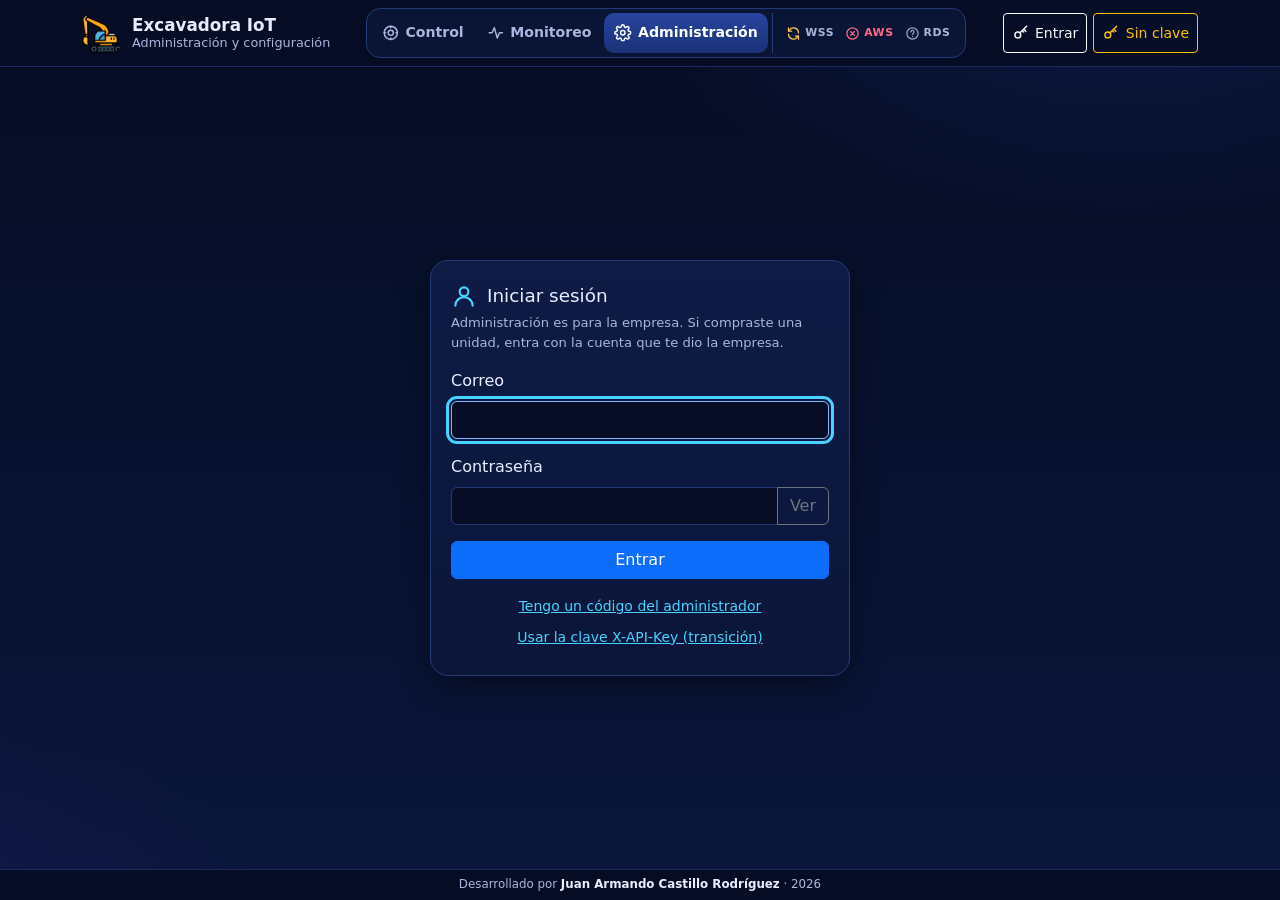
==== commit fd7ff2b3: "Etapa 5 de administración" ====
--- a/administracion.html
+++ b/administracion.html
@@ -5,7 +5,7 @@
   <meta name="viewport" content="width=device-width, initial-scale=1, viewport-fit=cover">
   <meta http-equiv="Content-Security-Policy" content="default-src 'self'; script-src 'self' https://cdn.jsdelivr.net; style-src 'self' https://cdn.jsdelivr.net; img-src 'self' data:; font-src 'self'; connect-src https://vehiculos-juan.duckdns.org wss://vehiculos-juan.duckdns.org; base-uri 'self'; form-action 'none'; object-src 'none'">
   <meta name="referrer" content="no-referrer">
-  <meta name="description" content="Administración y configuración del vehículo IoT: vehículos, catálogo de comandos y DEMO.">
+  <meta name="description" content="Administración de la empresa: inventario de unidades, modelos, clientes, asignaciones, bitácora y catálogo técnico del vehículo IoT.">
   <meta name="theme-color" content="#060d24">
   <title>Administración · Excavadora IoT</title>
   <link rel="icon" href="assets/icons/favicon.ico" sizes="16x16 32x32 48x48">
@@ -49,29 +49,66 @@
       </nav>
       <div id="panelConectividad" class="estado-barra"></div>
       </div>
-      <button id="btnClave" class="btn btn-sm btn-outline-warning btn-clave" type="button">
-        <svg class="ico" aria-hidden="true"><use href="assets/icons/sprite.svg#i-key"/></svg><span>Sin clave</span>
-      </button>
+      <div class="acciones-sup">
+        <button id="btnSesion" class="btn btn-sm btn-outline-light btn-clave" type="button">
+          <svg class="ico" aria-hidden="true"><use href="assets/icons/sprite.svg#i-user"/></svg><span>Entrar</span>
+        </button>
+        <button id="btnClave" class="btn btn-sm btn-outline-warning btn-clave" type="button">
+          <svg class="ico" aria-hidden="true"><use href="assets/icons/sprite.svg#i-key"/></svg><span>Sin clave</span>
+        </button>
+      </div>
     </div>
   </header>
 
-  <main id="contenido" class="container-xl contenido contenido-admin">
-    <h1 class="visually-hidden">Administración y configuración</h1>
-    <section class="tarjeta admin" aria-labelledby="tGestion">
+  <main id="contenido" class="container-xl contenido contenido-admin" aria-busy="true">
+    <h1 class="visually-hidden">Administración</h1>
+
+    <!-- ======================= Sin sesión: iniciar sesión ======================= -->
+    <section id="vistaAcceso" class="vista-acceso" aria-label="Iniciar sesión" hidden></section>
+
+    <!-- ======================= Comprador (rol usuario) ======================= -->
+    <section id="vistaComprador" class="tarjeta vista-comprador" aria-labelledby="tComprador" hidden>
+      <div class="tarjeta-h">
+        <h2 id="tComprador">Mis vehículos</h2>
+      </div>
+      <p class="aviso">Administración es para la empresa. Aquí ves las unidades asignadas a tu cuenta; su control, monitoreo, configuración y editor de DEMO llegan en la siguiente etapa.</p>
+      <ul id="listaMisVehiculos" class="lista-mis" aria-live="polite"></ul>
+    </section>
+
+    <!-- ======================= Administrador ======================= -->
+    <section id="vistaAdmin" class="tarjeta admin" aria-labelledby="tGestion" hidden>
           <div class="tarjeta-h">
-            <h2 id="tGestion">Gestión de datos</h2>
-            <div class="d-flex gap-2 align-items-center">
+            <h2 id="tGestion">Administración</h2>
+            <div id="barraVehiculo" class="d-flex gap-2 align-items-center">
               <label class="small text-nowrap" for="selVehiculo">Vehículo</label>
               <select id="selVehiculo" class="form-select form-select-sm"></select>
-              <button id="btnRecargar" class="btn btn-sm btn-outline-light" type="button" aria-label="Recargar datos">
-                <svg class="ico" aria-hidden="true"><use href="assets/icons/sprite.svg#i-sync"/></svg>
-              </button>
-            </div>
+            </div>
+            <button id="btnRecargar" class="btn btn-sm btn-outline-light" type="button" aria-label="Recargar la pestaña">
+              <svg class="ico" aria-hidden="true"><use href="assets/icons/sprite.svg#i-sync"/></svg>
+            </button>
           </div>
 
-          <ul class="nav nav-tabs" role="tablist">
+          <ul class="nav nav-tabs" role="tablist" aria-label="Secciones de administración">
+            <li class="nav-item solo-admin" role="presentation">
+              <button class="nav-link active" id="tab-panel" data-bs-toggle="tab" data-bs-target="#pnl-panel" type="button" role="tab" aria-controls="pnl-panel" aria-selected="true">Panel</button>
+            </li>
+            <li class="nav-item solo-admin" role="presentation">
+              <button class="nav-link" id="tab-inv" data-bs-toggle="tab" data-bs-target="#pnl-inv" type="button" role="tab" aria-controls="pnl-inv" aria-selected="false">Inventario</button>
+            </li>
+            <li class="nav-item solo-admin" role="presentation">
+              <button class="nav-link" id="tab-mod" data-bs-toggle="tab" data-bs-target="#pnl-mod" type="button" role="tab" aria-controls="pnl-mod" aria-selected="false">Modelos</button>
+            </li>
+            <li class="nav-item solo-admin" role="presentation">
+              <button class="nav-link" id="tab-cli" data-bs-toggle="tab" data-bs-target="#pnl-cli" type="button" role="tab" aria-controls="pnl-cli" aria-selected="false">Clientes</button>
+            </li>
+            <li class="nav-item solo-admin" role="presentation">
+              <button class="nav-link" id="tab-asg" data-bs-toggle="tab" data-bs-target="#pnl-asg" type="button" role="tab" aria-controls="pnl-asg" aria-selected="false">Asignaciones</button>
+            </li>
+            <li class="nav-item solo-admin" role="presentation">
+              <button class="nav-link" id="tab-bit" data-bs-toggle="tab" data-bs-target="#pnl-bit" type="button" role="tab" aria-controls="pnl-bit" aria-selected="false">Bitácora</button>
+            </li>
             <li class="nav-item" role="presentation">
-              <button class="nav-link active" id="tab-veh" data-bs-toggle="tab" data-bs-target="#pnl-veh" type="button" role="tab" aria-controls="pnl-veh" aria-selected="true">Vehículos</button>
+              <button class="nav-link" id="tab-veh" data-bs-toggle="tab" data-bs-target="#pnl-veh" type="button" role="tab" aria-controls="pnl-veh" aria-selected="false">Vehículos</button>
             </li>
             <li class="nav-item" role="presentation">
               <button class="nav-link" id="tab-cmd" data-bs-toggle="tab" data-bs-target="#pnl-cmd" type="button" role="tab" aria-controls="pnl-cmd" aria-selected="false">Comandos</button>
@@ -85,9 +122,184 @@
           </ul>
 
           <div class="tab-content pt-3">
-            <div class="tab-pane fade show active" id="pnl-veh" role="tabpanel" aria-labelledby="tab-veh" tabindex="0">
+            <!-- ---------------- Panel ---------------- -->
+            <div class="tab-pane fade show active solo-admin" id="pnl-panel" role="tabpanel" aria-labelledby="tab-panel" tabindex="0">
+              <div class="panel-pane">
+                <p id="metricasFecha" class="ayuda mt-0"></p>
+                <div id="gridMetricas" class="metricas" aria-live="polite"></div>
+                <h3 class="subtitulo">Últimas acciones</h3>
+                <ul id="listaUltimas" class="registro"></ul>
+              </div>
+            </div>
+
+            <!-- ---------------- Inventario ---------------- -->
+            <div class="tab-pane fade solo-admin" id="pnl-inv" role="tabpanel" aria-labelledby="tab-inv" tabindex="0">
+              <div class="admin-barra">
+                <label class="visually-hidden" for="invBuscar">Buscar unidad</label>
+                <input id="invBuscar" class="form-control form-control-sm" type="search" placeholder="Buscar nombre o serie" maxlength="80" autocomplete="off">
+                <label class="visually-hidden" for="invEstado">Estado</label>
+                <select id="invEstado" class="form-select form-select-sm">
+                  <option value="">Todos los estados</option>
+                  <option value="inventario">Inventario</option>
+                  <option value="exhibicion">Exhibición</option>
+                  <option value="vendida">Vendida</option>
+                  <option value="baja">Baja</option>
+                </select>
+                <label class="visually-hidden" for="invModelo">Modelo</label>
+                <select id="invModelo" class="form-select form-select-sm"><option value="">Todos los modelos</option></select>
+                <button id="btnNuevaUnidad" class="btn btn-sm btn-primary" type="button">
+                  <svg class="ico" aria-hidden="true"><use href="assets/icons/sprite.svg#i-plus"/></svg> Nueva
+                </button>
+              </div>
+              <div class="table-responsive">
+                <table class="table table-sm align-middle">
+                  <caption class="visually-hidden">Inventario de unidades</caption>
+                  <thead><tr>
+                    <th scope="col">#</th><th scope="col">Unidad</th><th scope="col" class="d-none d-md-table-cell">Modelo</th>
+                    <th scope="col">Estado</th><th scope="col" class="d-none d-sm-table-cell">Propietario</th><th scope="col" class="text-end">Acciones</th>
+                  </tr></thead>
+                  <tbody id="tbUnidades"></tbody>
+                </table>
+              </div>
+              <div id="pagUnidades" class="paginador"></div>
+            </div>
+
+            <!-- ---------------- Modelos ---------------- -->
+            <div class="tab-pane fade solo-admin" id="pnl-mod" role="tabpanel" aria-labelledby="tab-mod" tabindex="0">
+              <div class="demo-bloques">
+                <div class="demo-bloque">
+                  <div class="d-flex justify-content-between align-items-center mb-2">
+                    <p class="ayuda m-0">Cada modelo define los comandos permitidos y los límites de seguridad.</p>
+                    <button id="btnNuevoModelo" class="btn btn-sm btn-primary" type="button">
+                      <svg class="ico" aria-hidden="true"><use href="assets/icons/sprite.svg#i-plus"/></svg> Nuevo
+                    </button>
+                  </div>
+                  <div class="table-responsive">
+                    <table class="table table-sm align-middle">
+                      <caption class="visually-hidden">Modelos</caption>
+                      <thead><tr>
+                        <th scope="col">Modelo y límites</th>
+                        <th scope="col" class="text-center text-nowrap" title="Unidades / capacidades">Unid./cap.</th><th scope="col">Estado</th><th scope="col" class="text-end">Acciones</th>
+                      </tr></thead>
+                      <tbody id="tbModelos"></tbody>
+                    </table>
+                  </div>
+                </div>
+                <div class="demo-bloque">
+                  <div class="d-flex justify-content-between align-items-center mb-2">
+                    <h3 id="tituloCapacidades" class="subtitulo m-0">Capacidades del modelo</h3>
+                    <button id="btnNuevaCapacidad" class="btn btn-sm btn-primary" type="button" disabled>
+                      <svg class="ico" aria-hidden="true"><use href="assets/icons/sprite.svg#i-plus"/></svg> Capacidad
+                    </button>
+                  </div>
+                  <p class="ayuda mt-0">Las unidades nuevas copian estas capacidades; las ya registradas conservan su catálogo (pestaña Comandos).</p>
+                  <div class="table-responsive">
+                    <table class="table table-sm align-middle">
+                      <caption class="visually-hidden">Capacidades del modelo seleccionado</caption>
+                      <thead><tr>
+                        <th scope="col">Código</th><th scope="col">Nombre</th><th scope="col" class="d-none d-sm-table-cell">Tipo</th>
+                        <th scope="col">Invitado</th><th scope="col" class="text-end">Acciones</th>
+                      </tr></thead>
+                      <tbody id="tbCapacidades"></tbody>
+                    </table>
+                  </div>
+                </div>
+              </div>
+            </div>
+
+            <!-- ---------------- Clientes ---------------- -->
+            <div class="tab-pane fade solo-admin" id="pnl-cli" role="tabpanel" aria-labelledby="tab-cli" tabindex="0">
+              <div class="admin-barra">
+                <label class="visually-hidden" for="cliBuscar">Buscar usuario</label>
+                <input id="cliBuscar" class="form-control form-control-sm" type="search" placeholder="Buscar nombre o correo" maxlength="100" autocomplete="off">
+                <label class="visually-hidden" for="cliRol">Rol</label>
+                <select id="cliRol" class="form-select form-select-sm">
+                  <option value="usuario">Clientes</option>
+                  <option value="admin">Administradores</option>
+                  <option value="">Todos</option>
+                </select>
+                <label class="visually-hidden" for="cliActivo">Estado</label>
+                <select id="cliActivo" class="form-select form-select-sm">
+                  <option value="">Activos e inactivos</option>
+                  <option value="true">Solo activos</option>
+                  <option value="false">Solo inactivos</option>
+                </select>
+                <button id="btnNuevoCliente" class="btn btn-sm btn-primary" type="button">
+                  <svg class="ico" aria-hidden="true"><use href="assets/icons/sprite.svg#i-plus"/></svg> Nuevo
+                </button>
+              </div>
+              <div class="table-responsive">
+                <table class="table table-sm align-middle">
+                  <caption class="visually-hidden">Clientes y administradores</caption>
+                  <thead><tr>
+                    <th scope="col">Usuario</th><th scope="col">Rol</th><th scope="col" class="d-none d-sm-table-cell text-center">Unidades</th>
+                    <th scope="col" class="d-none d-md-table-cell">Acceso</th><th scope="col">Estado</th><th scope="col" class="text-end">Acciones</th>
+                  </tr></thead>
+                  <tbody id="tbUsuarios"></tbody>
+                </table>
+              </div>
+              <div id="pagUsuarios" class="paginador"></div>
+            </div>
+
+            <!-- ---------------- Asignaciones ---------------- -->
+            <div class="tab-pane fade solo-admin" id="pnl-asg" role="tabpanel" aria-labelledby="tab-asg" tabindex="0">
+              <div class="admin-barra">
+                <div class="form-check form-switch m-0">
+                  <input id="asgVigentes" class="form-check-input" type="checkbox" role="switch" checked>
+                  <label class="form-check-label small" for="asgVigentes">Solo vigentes</label>
+                </div>
+                <button id="btnNuevaAsignacion" class="btn btn-sm btn-primary ms-auto" type="button">
+                  <svg class="ico" aria-hidden="true"><use href="assets/icons/sprite.svg#i-link"/></svg> Asignar
+                </button>
+              </div>
+              <div class="table-responsive">
+                <table class="table table-sm align-middle">
+                  <caption class="visually-hidden">Asignaciones de unidades a clientes</caption>
+                  <thead><tr>
+                    <th scope="col">Unidad</th><th scope="col">Cliente</th><th scope="col" class="d-none d-md-table-cell">Periodo</th>
+                    <th scope="col">Estado</th><th scope="col" class="text-end">Acciones</th>
+                  </tr></thead>
+                  <tbody id="tbAsignaciones"></tbody>
+                </table>
+              </div>
+              <div id="pagAsignaciones" class="paginador"></div>
+            </div>
+
+            <!-- ---------------- Bitácora ---------------- -->
+            <div class="tab-pane fade solo-admin" id="pnl-bit" role="tabpanel" aria-labelledby="tab-bit" tabindex="0">
+              <div class="admin-barra">
+                <label class="small text-nowrap" for="bitAccion">Acción</label>
+                <select id="bitAccion" class="form-select form-select-sm">
+                  <option value="">Todas</option>
+                  <option value="login.">Inicios de sesión</option>
+                  <option value="usuario.">Usuarios</option>
+                  <option value="rol.">Cambios de rol</option>
+                  <option value="contrasena.">Contraseñas</option>
+                  <option value="unidad.">Unidades</option>
+                  <option value="asignacion.">Asignaciones</option>
+                  <option value="modelo.">Modelos</option>
+                  <option value="capacidad.">Capacidades</option>
+                  <option value="soporte.">Soporte</option>
+                  <option value="sesion.">Sesiones sospechosas</option>
+                </select>
+              </div>
+              <div class="table-responsive">
+                <table class="table table-sm align-middle">
+                  <caption class="visually-hidden">Bitácora de auditoría</caption>
+                  <thead><tr>
+                    <th scope="col">Fecha</th><th scope="col">Quién</th><th scope="col">Acción</th>
+                    <th scope="col" class="d-none d-md-table-cell">Recurso</th><th scope="col">Resultado</th><th scope="col" class="d-none d-lg-table-cell">Detalle</th>
+                  </tr></thead>
+                  <tbody id="tbAuditoria"></tbody>
+                </table>
+              </div>
+              <div id="pagAuditoria" class="paginador"></div>
+            </div>
+
+            <!-- ---------------- Vehículos (catálogo técnico) ---------------- -->
+            <div class="tab-pane fade" id="pnl-veh" role="tabpanel" aria-labelledby="tab-veh" tabindex="0">
               <div class="d-flex justify-content-between align-items-center mb-2">
-                <p class="ayuda m-0">Actualizar reemplaza todos los campos. Eliminar borra en cascada.</p>
+                <p class="ayuda m-0">Registro técnico. Para vender o dar de baja usa Inventario. Eliminar se rechaza si hay historial.</p>
                 <button id="btnNuevoVehiculo" class="btn btn-sm btn-primary" type="button">
                   <svg class="ico" aria-hidden="true"><use href="assets/icons/sprite.svg#i-plus"/></svg> Nuevo
                 </button>
--- a/assets/css/app.css
+++ b/assets/css/app.css
@@ -1148,3 +1148,83 @@
   *, *::before, *::after { animation: none !important; transition: none !important; }
   .carga { display: none; }                         /* sin animaciones no tiene sentido esperar */
 }
+
+/* ==========================================================================
+   ADMINISTRACIÓN · Etapa 5: sesión, vistas por rol y secciones de la empresa
+   ========================================================================== */
+/* Dos botones (sesión y clave) comparten el hueco del botón de clave */
+.acciones-sup { grid-area: clave; display: flex; gap: 6px; align-items: center; justify-self: end; }
+.acciones-sup .btn-clave { grid-area: auto; }
+@media (max-width: 380px) { .acciones-sup .btn-clave span { display: none; } }
+
+/* Inicio de sesión */
+.vista-acceso { flex: 1 1 auto; min-height: 0; overflow: auto; display: grid; place-items: center; padding: 8px 0; }
+.acceso-tarjeta {
+  width: min(420px, 100%); padding: 22px 20px; border-radius: var(--radio);
+  background: linear-gradient(180deg, #0f1e4ccc, #0b1639cc); border: 1px solid var(--panel-borde); box-shadow: 0 10px 30px #0006;
+}
+.acceso-cab { display: flex; align-items: center; gap: 10px; margin-bottom: 4px; color: var(--acento); }
+.acceso-cab .ico { width: 26px; height: 26px; }
+.acceso-cab h2 { font-size: 1.15rem; margin: 0; color: var(--texto); }
+.acceso-tarjeta .ayuda { margin: 4px 0 16px; }
+.acceso-enlaces { display: flex; flex-direction: column; align-items: center; margin-top: 12px; }
+.acceso-enlaces .btn-link { color: var(--acento); }
+
+/* Comprador */
+.vista-comprador { flex: 1 1 auto; min-height: 0; overflow: auto; }
+.lista-mis { list-style: none; padding: 0; margin: 0; display: grid; gap: 8px; }
+.mi-vehiculo {
+  display: flex; justify-content: space-between; gap: 12px; align-items: center;
+  padding: 12px 14px; border-radius: 12px; background: #0a1434; border: 1px solid #1a2a60;
+}
+
+/* Barra de filtros sobre las tablas */
+.admin-barra { flex: none; display: flex; flex-wrap: wrap; gap: 6px; align-items: center; margin-bottom: 8px; }
+.admin-barra .form-control, .admin-barra .form-select { width: auto; flex: 1 1 140px; min-width: 0; max-width: 240px; }
+.admin-barra .btn-primary { margin-left: auto; display: inline-flex; align-items: center; gap: 4px; }
+
+/* Paginador */
+.paginador { flex: none; display: flex; justify-content: flex-end; align-items: center; gap: 6px; padding-top: 6px; }
+.paginador:empty { display: none; }
+.paginador-txt { font-size: .8rem; color: var(--tenue); margin-right: 4px; }
+.paginador .btn { min-width: 36px; min-height: 32px; display: inline-flex; align-items: center; justify-content: center; }
+
+/* Celdas con dato principal y secundario */
+.celda-principal { display: inline; font-weight: 600; }
+.celda-sec { display: block; color: var(--tenue); font-size: .76rem; overflow-wrap: anywhere; }
+.admin tr.inactiva td { opacity: .62; }
+.admin .vacio.cargando { color: var(--acento); }
+.admin td.detalle { max-width: 280px; font-size: .74rem; color: var(--tenue); font-family: ui-monospace, Consolas, monospace; overflow-wrap: anywhere; }
+.admin code.accion { color: #c7bcff; font-size: .78rem; white-space: nowrap; }
+
+/* Panel de métricas */
+.panel-pane { flex: 1 1 auto; min-height: 0; overflow: auto; padding-right: 4px; }
+.metricas { display: grid; gap: 8px; grid-template-columns: repeat(2, minmax(0, 1fr)); }
+@media (min-width: 768px) { .metricas { grid-template-columns: repeat(4, minmax(0, 1fr)); } }
+.metrica {
+  display: flex; flex-direction: column; gap: 2px; padding: 12px 14px; border-radius: 14px; min-width: 0;
+  background: #0a1434; border: 1px solid #1a2a60;
+}
+.metrica.ancha { grid-column: span 2; }
+.metrica-valor { font-size: 1.6rem; font-weight: 700; color: var(--acento); line-height: 1.1; font-variant-numeric: tabular-nums; }
+.metrica.fecha .metrica-valor { font-size: 1.05rem; }
+.metrica-etq { font-size: .8rem; color: var(--texto); font-weight: 600; }
+.metrica-det { font-size: .74rem; color: var(--tenue); }
+.metricas[aria-busy="true"] { opacity: .6; }
+.registro { list-style: none; padding: 0; margin: 0; display: grid; gap: 4px; font-size: .8rem; }
+.registro li { display: flex; flex-wrap: wrap; gap: 4px 10px; padding: 6px 10px; border-radius: 10px; background: #0a1434; }
+.registro time { color: var(--tenue); font-variant-numeric: tabular-nums; }
+.registro .reg-etq { color: #c7bcff; font-family: ui-monospace, Consolas, monospace; }
+.registro .reg-txt { color: var(--texto); overflow-wrap: anywhere; }
+
+/* Código de un solo uso */
+.codigo-unico {
+  display: block; text-align: center; font-family: ui-monospace, Consolas, monospace; font-size: 1.9rem; font-weight: 700;
+  letter-spacing: .14em; padding: 14px; border-radius: 12px; color: #fff; background: #0a1434; border: 1px dashed var(--acento);
+  user-select: all;
+}
+
+@media (max-width: 575.98px) {
+  .admin-barra .form-control, .admin-barra .form-select { max-width: none; flex-basis: 45%; }
+  .metrica-valor { font-size: 1.35rem; }
+}
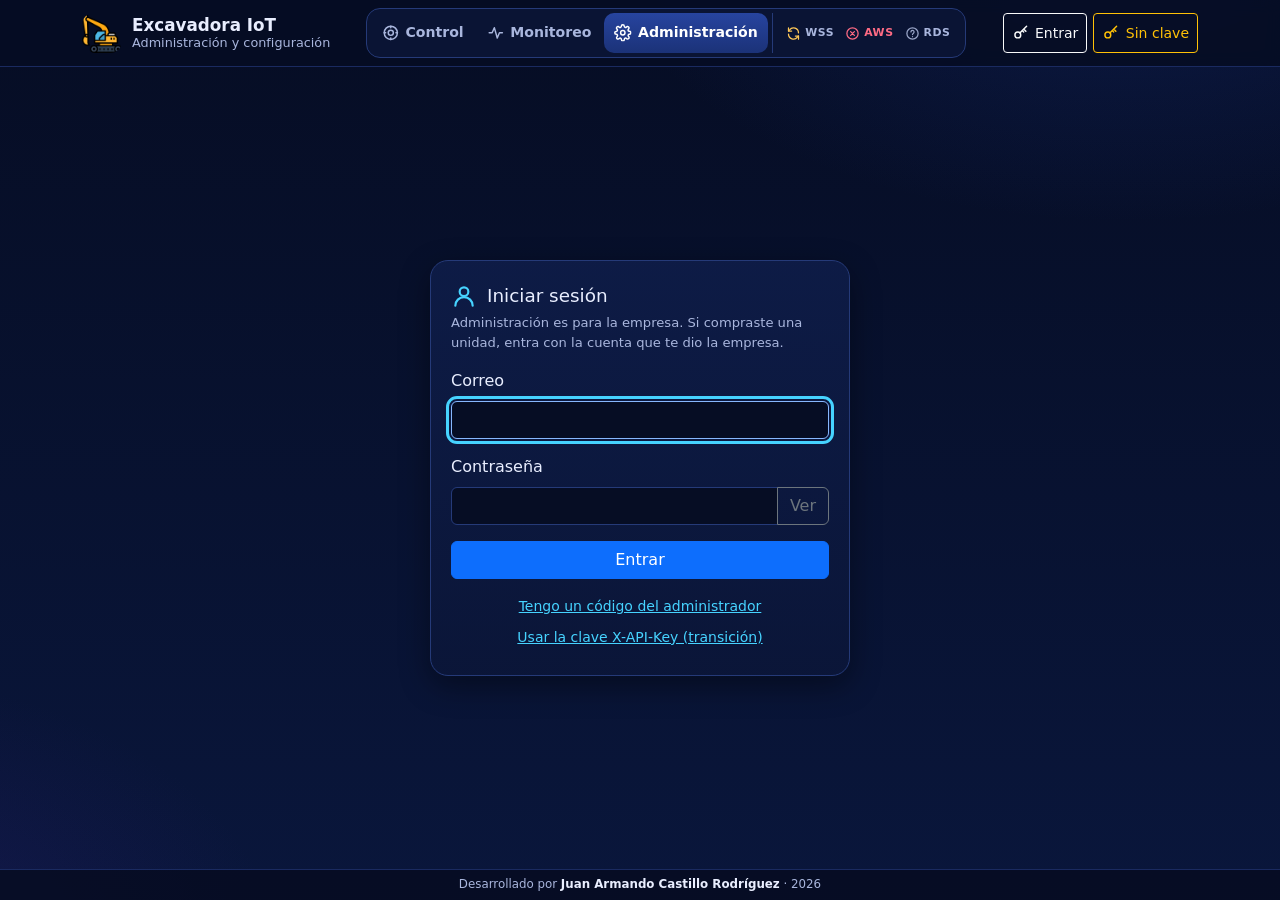
==== commit bf25f2dd: "Correción ETAPA 5" ====
--- a/administracion.html
+++ b/administracion.html
@@ -86,6 +86,12 @@
             <button id="btnRecargar" class="btn btn-sm btn-outline-light" type="button" aria-label="Recargar la pestaña">
               <svg class="ico" aria-hidden="true"><use href="assets/icons/sprite.svg#i-sync"/></svg>
             </button>
+          </div>
+
+          <div id="avisoOperador" class="aviso aviso-operador" role="status" hidden>
+            <span>Estás usando la <strong>clave de operador</strong> guardada en este navegador: solo ves el catálogo técnico.
+              Panel, Inventario, Modelos, Clientes, Asignaciones y Bitácora requieren iniciar sesión como administrador.</span>
+            <button id="btnAvisoEntrar" class="btn btn-sm btn-primary" type="button">Iniciar sesión</button>
           </div>
 
           <ul class="nav nav-tabs" role="tablist" aria-label="Secciones de administración">
--- a/assets/css/app.css
+++ b/assets/css/app.css
@@ -1228,3 +1228,4 @@
   .admin-barra .form-control, .admin-barra .form-select { max-width: none; flex-basis: 45%; }
   .metrica-valor { font-size: 1.35rem; }
 }
+.aviso-operador { flex: none; display: flex; flex-wrap: wrap; align-items: center; justify-content: space-between; gap: 8px 12px; margin-bottom: 8px; font-size: .84rem; }
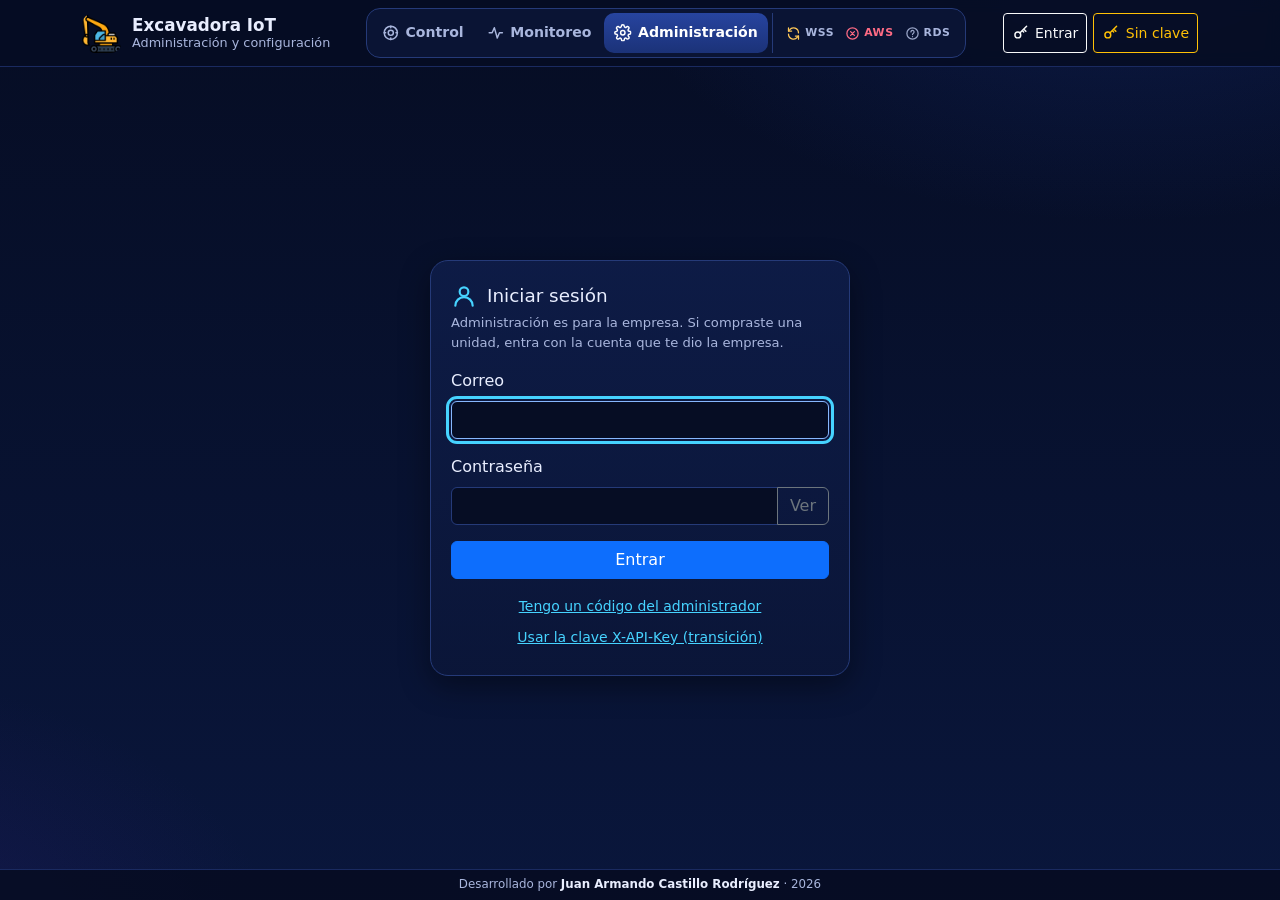
==== commit f1d1fcb2: "Etapa 6" ====
--- a/administracion.html
+++ b/administracion.html
@@ -67,12 +67,83 @@
     <section id="vistaAcceso" class="vista-acceso" aria-label="Iniciar sesión" hidden></section>
 
     <!-- ======================= Comprador (rol usuario) ======================= -->
-    <section id="vistaComprador" class="tarjeta vista-comprador" aria-labelledby="tComprador" hidden>
+    <section id="vistaComprador" class="tarjeta admin vista-comprador" aria-labelledby="tComprador" hidden>
       <div class="tarjeta-h">
         <h2 id="tComprador">Mis vehículos</h2>
+        <div class="d-flex gap-2 align-items-center">
+          <label class="small text-nowrap" for="selMiVehiculo">Unidad</label>
+          <select id="selMiVehiculo" class="form-select form-select-sm"></select>
+          <button id="btnRecargarMio" class="btn btn-sm btn-outline-light" type="button" aria-label="Recargar mi unidad">
+            <svg class="ico" aria-hidden="true"><use href="assets/icons/sprite.svg#i-sync"/></svg>
+          </button>
+        </div>
       </div>
-      <p class="aviso">Administración es para la empresa. Aquí ves las unidades asignadas a tu cuenta; su control, monitoreo, configuración y editor de DEMO llegan en la siguiente etapa.</p>
-      <ul id="listaMisVehiculos" class="lista-mis" aria-live="polite"></ul>
+      <ul id="listaMisVehiculos" class="lista-mis" aria-live="polite" hidden></ul>
+
+      <div id="panelMio" class="panel-mio" hidden>
+        <ul class="nav nav-tabs" role="tablist" aria-label="Mi unidad">
+          <li class="nav-item" role="presentation">
+            <button class="nav-link active" id="tab-mi-demo" data-bs-toggle="tab" data-bs-target="#pnl-mi-demo" type="button" role="tab" aria-controls="pnl-mi-demo" aria-selected="true">DEMO</button>
+          </li>
+          <li class="nav-item" role="presentation">
+            <button class="nav-link" id="tab-mi-unidad" data-bs-toggle="tab" data-bs-target="#pnl-mi-unidad" type="button" role="tab" aria-controls="pnl-mi-unidad" aria-selected="false">Unidad</button>
+          </li>
+          <li class="nav-item" role="presentation">
+            <button class="nav-link" id="tab-mi-soporte" data-bs-toggle="tab" data-bs-target="#pnl-mi-soporte" type="button" role="tab" aria-controls="pnl-mi-soporte" aria-selected="false">Soporte</button>
+          </li>
+        </ul>
+        <div class="tab-content pt-3">
+          <!-- DEMO -->
+          <div class="tab-pane fade show active" id="pnl-mi-demo" role="tabpanel" aria-labelledby="tab-mi-demo" tabindex="0">
+            <div id="miEjecucion" class="aviso aviso-ejecucion" role="status" aria-live="polite" hidden></div>
+            <div class="admin-barra">
+              <p class="ayuda m-0">Las DEMO de fábrica son de la empresa; crea las tuyas y ordena sus pasos.</p>
+              <button id="btnNuevaMiDemo" class="btn btn-sm btn-primary" type="button">
+                <svg class="ico" aria-hidden="true"><use href="assets/icons/sprite.svg#i-plus"/></svg> Nueva DEMO
+              </button>
+            </div>
+            <div class="table-responsive">
+              <table class="table table-sm align-middle">
+                <caption class="visually-hidden">DEMO de la unidad</caption>
+                <thead><tr>
+                  <th scope="col">DEMO</th><th scope="col">Tipo</th><th scope="col" class="d-none d-sm-table-cell">Pasos</th>
+                  <th scope="col" class="d-none d-md-table-cell">Estado</th><th scope="col" class="text-end">Acciones</th>
+                </tr></thead>
+                <tbody id="tbMisDemos"></tbody>
+              </table>
+            </div>
+          </div>
+          <!-- Unidad -->
+          <div class="tab-pane fade" id="pnl-mi-unidad" role="tabpanel" aria-labelledby="tab-mi-unidad" tabindex="0">
+            <div class="conf-pane">
+              <dl id="dlMiUnidad" class="kv mb-3"></dl>
+              <h3 class="subtitulo">Comandos de tu unidad</h3>
+              <ul id="listaMisComandos" class="chips"></ul>
+              <p class="ayuda">Control y Monitoreo de tus unidades con tu sesión llegan en la Etapa 8; hoy esas páginas operan la unidad de exhibición.</p>
+            </div>
+          </div>
+          <!-- Soporte -->
+          <div class="tab-pane fade" id="pnl-mi-soporte" role="tabpanel" aria-labelledby="tab-mi-soporte" tabindex="0">
+            <p class="aviso">La empresa NO puede operar tu unidad sin tu permiso. Si necesitas ayuda, autoriza el soporte por unas horas; puedes revocarlo cuando quieras y todo queda registrado.</p>
+            <div class="admin-barra">
+              <button id="btnRevocarSoporte" class="btn btn-sm btn-outline-danger" type="button">Revocar autorizaciones</button>
+              <button id="btnOtorgarSoporte" class="btn btn-sm btn-primary" type="button">
+                <svg class="ico" aria-hidden="true"><use href="assets/icons/sprite.svg#i-key"/></svg> Autorizar soporte
+              </button>
+            </div>
+            <div class="table-responsive">
+              <table class="table table-sm align-middle">
+                <caption class="visually-hidden">Autorizaciones de soporte</caption>
+                <thead><tr>
+                  <th scope="col">Para</th><th scope="col" class="d-none d-sm-table-cell">Motivo</th>
+                  <th scope="col">Vence</th><th scope="col">Estado</th>
+                </tr></thead>
+                <tbody id="tbSoporte"></tbody>
+              </table>
+            </div>
+          </div>
+        </div>
+      </div>
     </section>
 
     <!-- ======================= Administrador ======================= -->
@@ -362,9 +433,15 @@
 
               <div class="d-flex justify-content-between align-items-center mb-2">
                 <h3 id="tituloMovimientos" class="subtitulo m-0">Movimientos de la DEMO</h3>
-                <button id="btnNuevoMovimiento" class="btn btn-sm btn-primary" type="button" disabled>
-                  <svg class="ico" aria-hidden="true"><use href="assets/icons/sprite.svg#i-plus"/></svg> Paso
-                </button>
+                <div class="d-flex gap-2">
+                  <button id="btnEditorPasos" class="btn btn-sm btn-outline-info" type="button" disabled
+                          title="Editar, reordenar y validar todos los pasos con los límites del modelo">
+                    <svg class="ico" aria-hidden="true"><use href="assets/icons/sprite.svg#i-list"/></svg> Editor
+                  </button>
+                  <button id="btnNuevoMovimiento" class="btn btn-sm btn-primary" type="button" disabled>
+                    <svg class="ico" aria-hidden="true"><use href="assets/icons/sprite.svg#i-plus"/></svg> Paso
+                  </button>
+                </div>
               </div>
               <p id="totalMovimientos" class="ayuda mt-0"></p>
               <div class="table-responsive">
--- a/assets/css/app.css
+++ b/assets/css/app.css
@@ -1229,3 +1229,45 @@
   .metrica-valor { font-size: 1.35rem; }
 }
 .aviso-operador { flex: none; display: flex; flex-wrap: wrap; align-items: center; justify-content: space-between; gap: 8px 12px; margin-bottom: 8px; font-size: .84rem; }
+
+/* ==========================================================================
+   Etapa 6 · Vista del comprador y editor de DEMO
+   ========================================================================== */
+.vista-comprador { overflow: hidden; }
+.panel-mio { flex: 1 1 auto; min-height: 0; display: flex; flex-direction: column; }
+.panel-mio .nav-tabs { flex: none; }
+.panel-mio .tab-content { flex: 1 1 auto; min-height: 0; }
+.vista-comprador > .tarjeta-h .form-select { min-width: 0; max-width: 240px; }
+.aviso-ejecucion {
+  flex: none; display: flex; flex-wrap: wrap; align-items: center; justify-content: space-between; gap: 8px 12px;
+  background: #2a1020; border-color: #a0304e; color: #ffe1e8; margin-bottom: 8px;
+}
+.btn-detener { font-weight: 800; letter-spacing: .05em; min-height: 44px; display: inline-flex; align-items: center; gap: 6px; }
+.chips { list-style: none; padding: 0; margin: 0; display: flex; flex-wrap: wrap; gap: 6px; }
+.chips li { padding: 4px 10px; border-radius: 999px; background: #0a1434; border: 1px solid #1a2a60; font-size: .8rem; }
+.chips li.vacio { border: 0; background: none; }
+
+/* Editor de pasos */
+.editor-pasos { list-style: none; padding: 0; margin: 0 0 10px; display: grid; gap: 6px; counter-reset: paso; }
+.editor-paso {
+  display: grid; gap: 6px 8px; align-items: end; padding: 8px 10px; border-radius: 12px;
+  background: #0a1434; border: 1px solid #1a2a60;
+  grid-template-columns: 28px minmax(0, 1fr) minmax(0, 1fr); grid-template-areas: "num cmd cmd" "num dur pau" "acc acc acc";
+}
+.editor-num { grid-area: num; align-self: center; width: 26px; height: 26px; border-radius: 50%; display: grid; place-items: center;
+  font-size: .78rem; font-weight: 700; background: #1b3278; color: #fff; }
+.editor-campo { display: flex; flex-direction: column; gap: 2px; min-width: 0; margin: 0; }
+.editor-campo small { color: var(--tenue); font-size: .7rem; }
+.editor-cmd { grid-area: cmd; }
+.editor-paso > .editor-campo:nth-of-type(2) { grid-area: dur; }
+.editor-paso > .editor-campo:nth-of-type(3) { grid-area: pau; }
+.editor-acc { grid-area: acc; display: flex; gap: 4px; justify-content: flex-end; }
+.editor-acc .btn { min-width: 36px; min-height: 34px; display: inline-flex; align-items: center; justify-content: center; }
+.editor-paso .editor-ms { grid-area: dur / dur / pau / pau; color: var(--tenue); font-size: .82rem; }
+@media (min-width: 576px) {
+  .editor-paso { grid-template-columns: 28px minmax(0, 2fr) minmax(0, 1fr) minmax(0, 1fr) auto; grid-template-areas: "num cmd dur pau acc"; }
+}
+.editor-pie { display: flex; flex-wrap: wrap; gap: 8px 12px; align-items: center; justify-content: space-between; }
+.editor-resumen { margin: 0; font-size: .82rem; color: var(--tenue); font-variant-numeric: tabular-nums; }
+.editor-resumen.mal { color: #ffd0da; }
+.editor-error { font-weight: 600; }
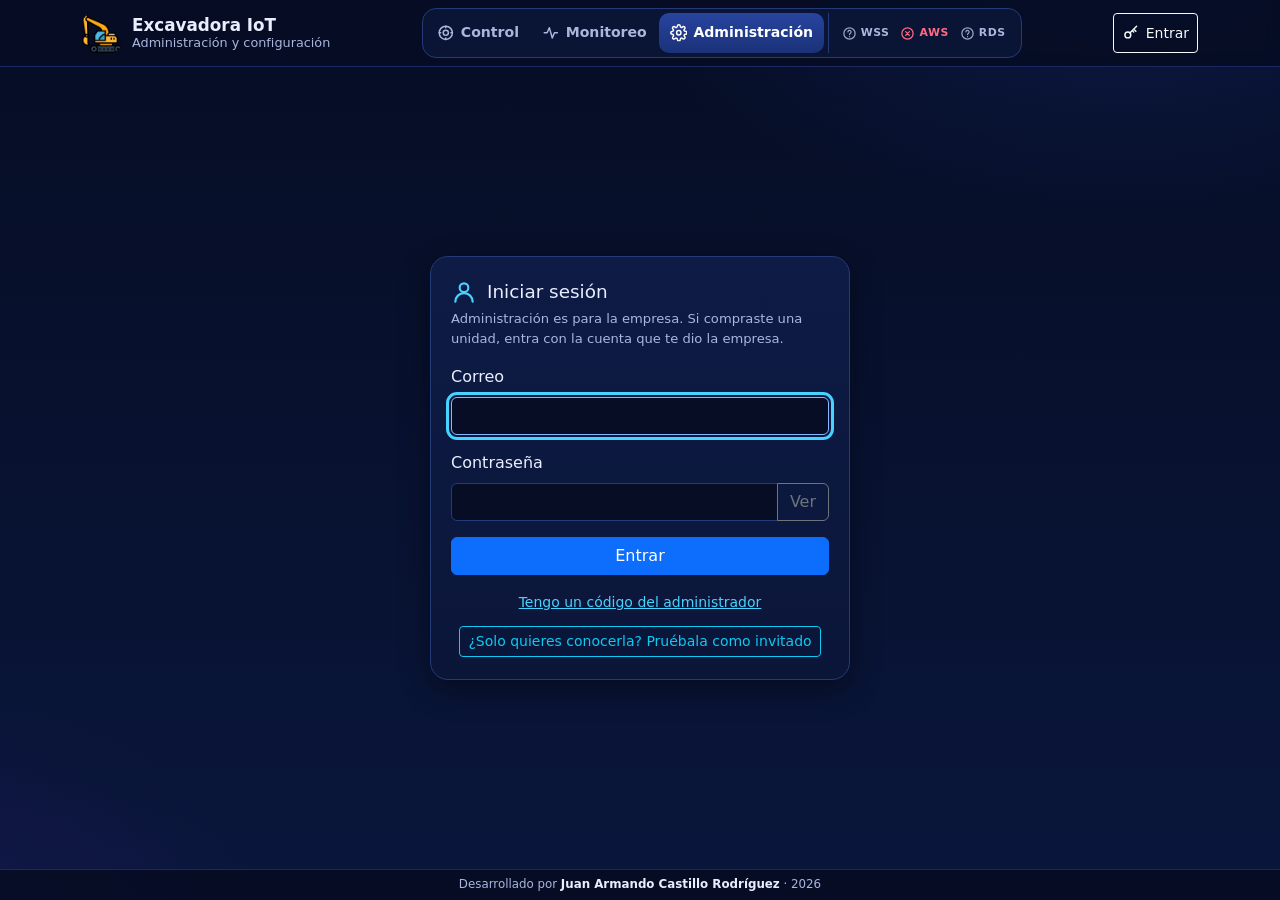
==== commit c34cc4a1: "Corrección de eliminar vehiculos" ====
--- a/administracion.html
+++ b/administracion.html
@@ -376,7 +376,7 @@
             <!-- ---------------- Vehículos (catálogo técnico) ---------------- -->
             <div class="tab-pane fade" id="pnl-veh" role="tabpanel" aria-labelledby="tab-veh" tabindex="0">
               <div class="d-flex justify-content-between align-items-center mb-2">
-                <p class="ayuda m-0">Registro técnico. Para vender o dar de baja usa Inventario. Eliminar se rechaza si hay historial.</p>
+                <p class="ayuda m-0">Registro técnico. Para vender o dar de baja usa Inventario. Una unidad con historial se elimina después de darla de baja (se borra para siempre).</p>
                 <button id="btnNuevoVehiculo" class="btn btn-sm btn-primary" type="button">
                   <svg class="ico" aria-hidden="true"><use href="assets/icons/sprite.svg#i-plus"/></svg> Nuevo
                 </button>
--- a/assets/css/app.css
+++ b/assets/css/app.css
@@ -1271,3 +1271,49 @@
 .editor-resumen { margin: 0; font-size: .82rem; color: var(--tenue); font-variant-numeric: tabular-nums; }
 .editor-resumen.mal { color: #ffd0da; }
 .editor-error { font-weight: 600; }
+
+/* ==========================================================================
+   Etapa 7 · Invitado: catálogo público y prueba temporal
+   ========================================================================== */
+.catalogo { display: grid; gap: 12px; grid-template-columns: repeat(auto-fill, minmax(260px, 1fr)); }
+.unidad-cat { display: flex; flex-direction: column; gap: 6px; }
+.unidad-cat-cab { display: flex; justify-content: space-between; align-items: flex-start; gap: 8px; }
+.unidad-cat-cab h3 { font-size: 1.05rem; margin: 0; }
+.unidad-cat-modelo { margin: 0; color: var(--acento); font-size: .88rem; }
+.unidad-cat .ayuda { margin: 0; }
+.unidad-cat-pie { margin-top: auto; padding-top: 8px; }
+.prueba { display: grid; gap: 10px; }
+.prueba-cab { display: flex; flex-wrap: wrap; align-items: center; justify-content: space-between; gap: 10px 16px; }
+.prueba-cab h2 { font-size: 1.1rem; color: var(--texto); text-transform: none; letter-spacing: 0; }
+.reloj { display: flex; flex-direction: column; align-items: center; min-width: 120px; }
+.reloj-txt { font-size: 2rem; font-weight: 800; font-variant-numeric: tabular-nums; color: var(--acento); line-height: 1; }
+.reloj-txt.poco { color: var(--medio); }
+.reloj-barra { width: 100%; height: 6px; border-radius: 6px; background: #0a1434; overflow: hidden; margin: 4px 0 2px; }
+.reloj-barra span { display: block; height: 100%; background: linear-gradient(90deg, var(--acento), var(--violeta)); transition: width .5s linear; }
+.reloj small { color: var(--tenue); font-size: .7rem; }
+.aviso-guardia { margin: 0; font-size: .84rem; }
+.pagina-invitado .btn-detener { min-height: 64px; font-size: 1.25rem; justify-content: center; }
+.prueba-cuerpo { display: grid; gap: 10px; }
+@media (min-width: 768px) { .prueba-cuerpo { grid-template-columns: 2fr 1fr; } }
+.mandos-invitado { display: grid; gap: 8px; grid-template-columns: repeat(auto-fill, minmax(96px, 1fr)); }
+.btn-mando-inv {
+  display: flex; flex-direction: column; align-items: center; justify-content: center; gap: 4px; min-height: 84px;
+  border-radius: 16px; border: 1px solid var(--panel-borde); background: linear-gradient(180deg, #16295f, #0e1c48);
+  color: var(--texto); font-weight: 700; font-size: .85rem; touch-action: manipulation;
+}
+.btn-mando-inv .ico { width: 26px; height: 26px; }
+.btn-mando-inv:hover { border-color: var(--acento); }
+.btn-mando-inv:active { transform: scale(.97); background: #1d3a85; }
+.btn-mando-inv:focus-visible { outline: 3px solid var(--acento); outline-offset: 2px; }
+.lista-demos-inv { list-style: none; padding: 0; margin: 0; display: grid; gap: 6px; }
+.lista-demos-inv li { display: flex; justify-content: space-between; align-items: center; gap: 8px; padding: 8px 10px; border-radius: 12px; background: #0a1434; }
+
+/* ==========================================================================
+   Etapa 8 · Unidad activa y reporte de la unidad
+   ========================================================================== */
+.sel-unidad { width: auto; max-width: 200px; min-width: 0; }
+@media (max-width: 575.98px) { .sel-unidad { max-width: 130px; } }
+/* Tercer estado del botón: la UNIDAD reportó que lo ejecuta (no solo la API lo aceptó) */
+.is-reportado { box-shadow: 0 0 0 3px var(--ok), 0 0 18px #34e0a888 !important; }
+.codigo-largo { font-size: .95rem; letter-spacing: .02em; overflow-wrap: anywhere; }
+.tabla-mov-caja:focus-visible { outline: 3px solid var(--acento); outline-offset: 2px; }
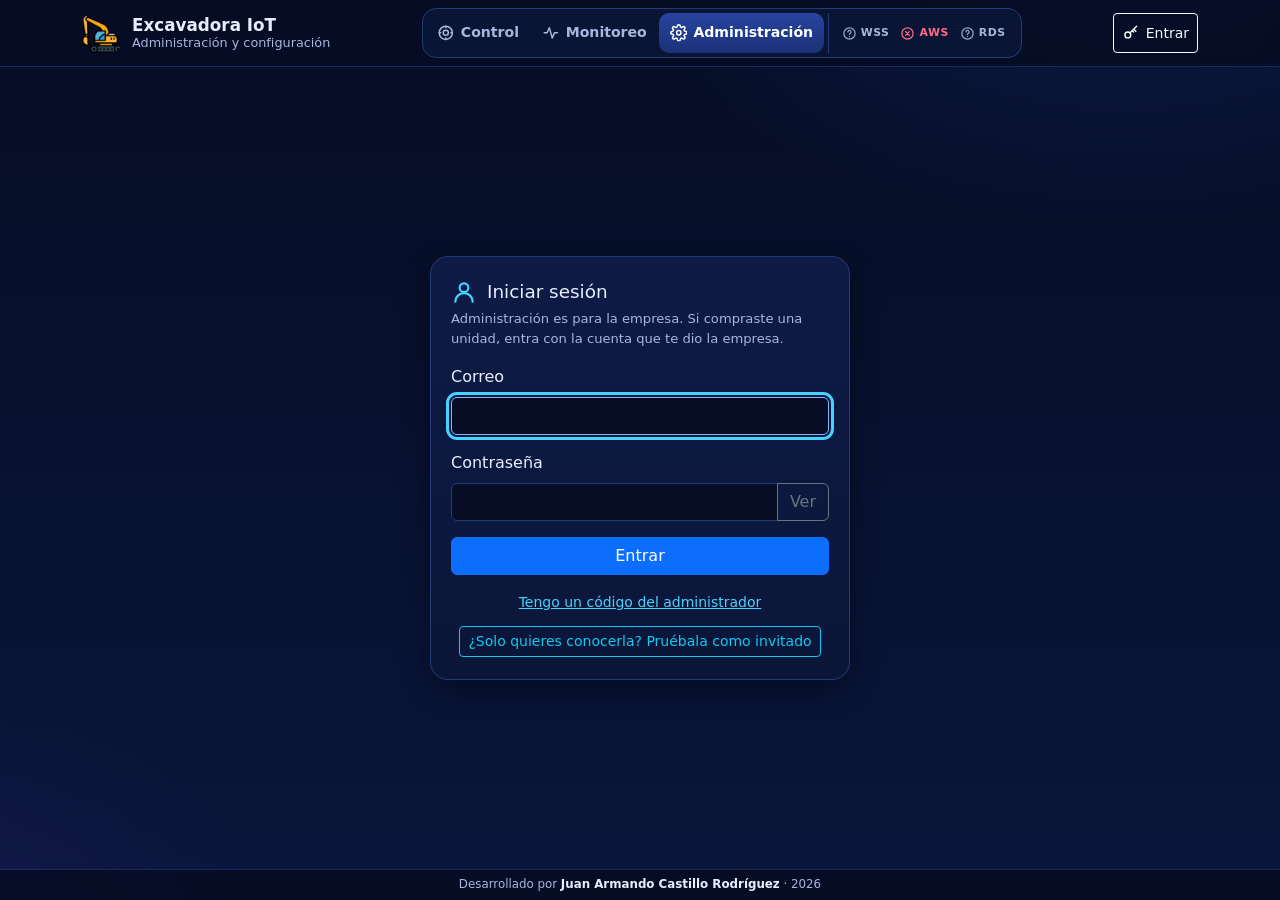
==== commit df20225c: "Modificación en BITACORA V2" ====
--- a/administracion.html
+++ b/administracion.html
@@ -358,6 +358,9 @@
                   <option value="capacidad.">Capacidades</option>
                   <option value="soporte.">Soporte</option>
                   <option value="sesion.">Sesiones sospechosas</option>
+                  <option value="invitado.">Invitados (todo lo que hicieron)</option>
+                  <option value="exhibicion.">Exhibición</option>
+                  <option value="comando.">Bloqueos de movimientos</option>
                 </select>
               </div>
               <div class="table-responsive">
